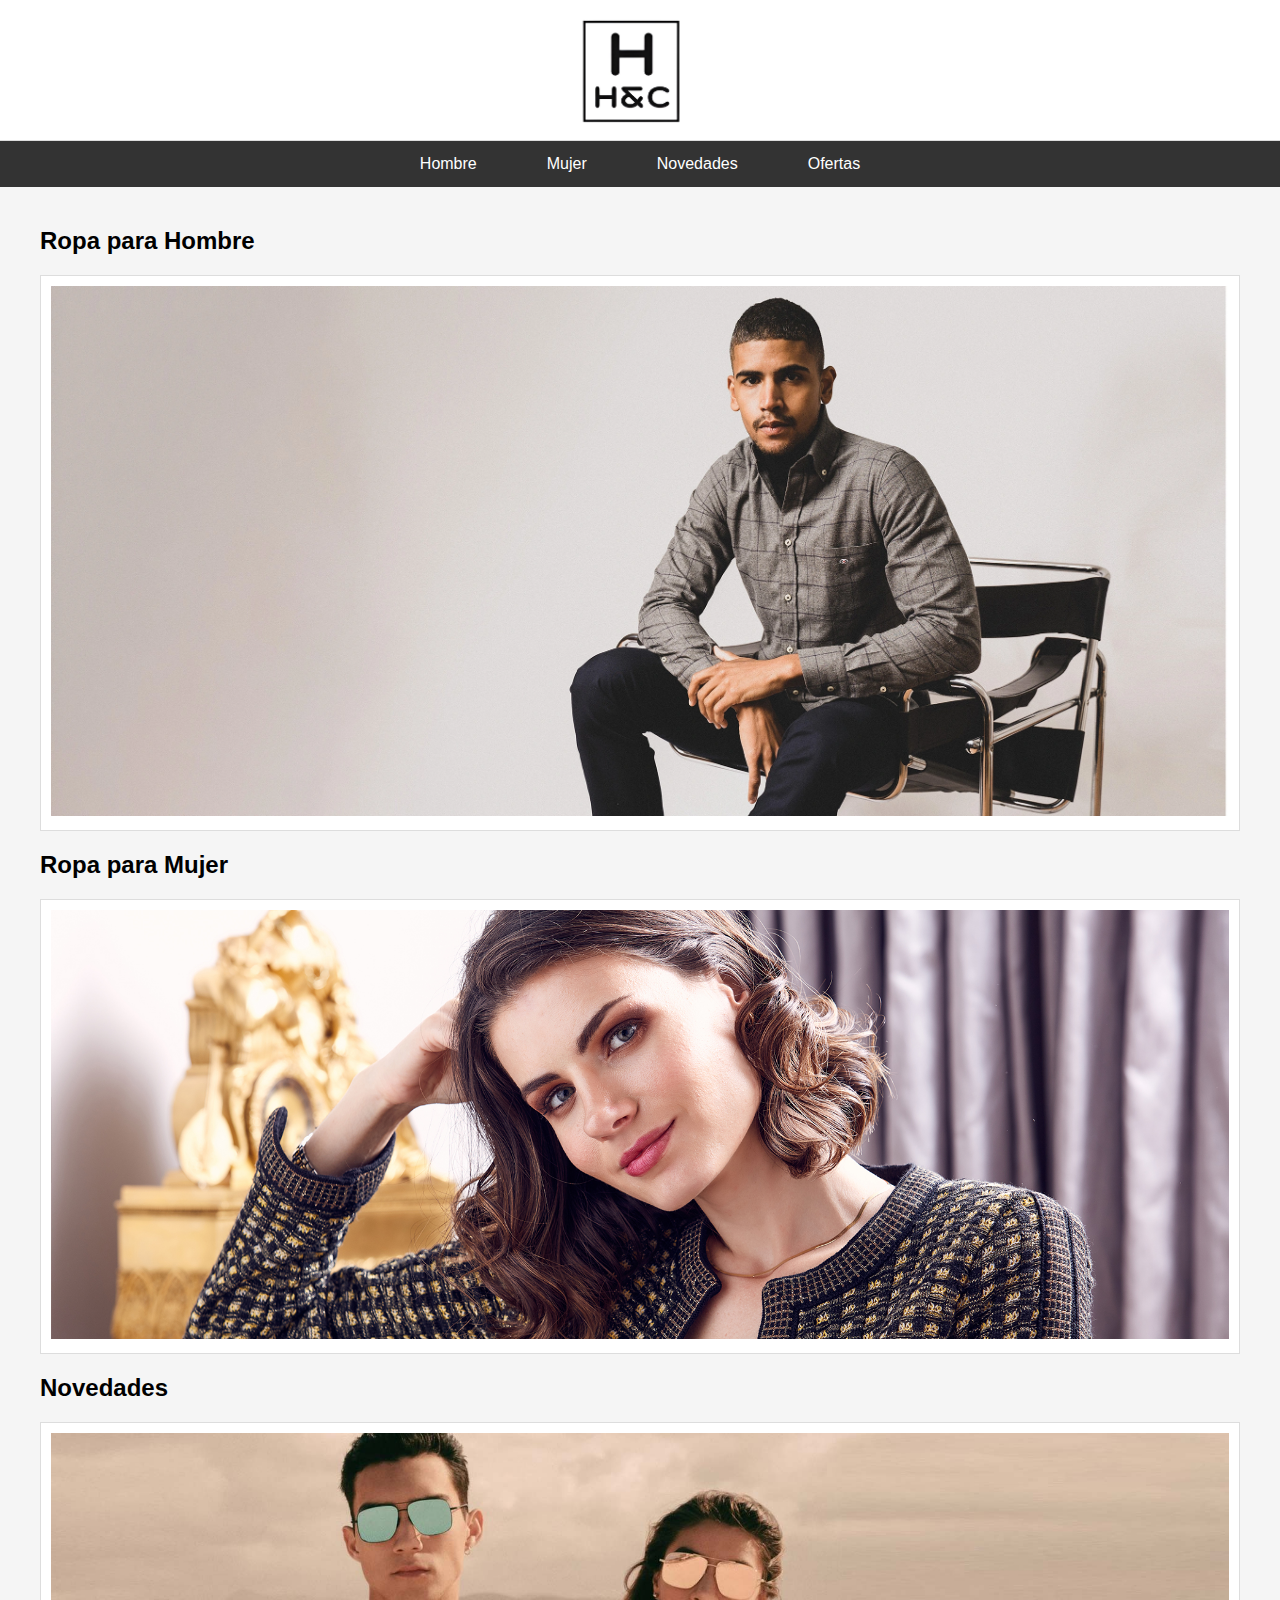
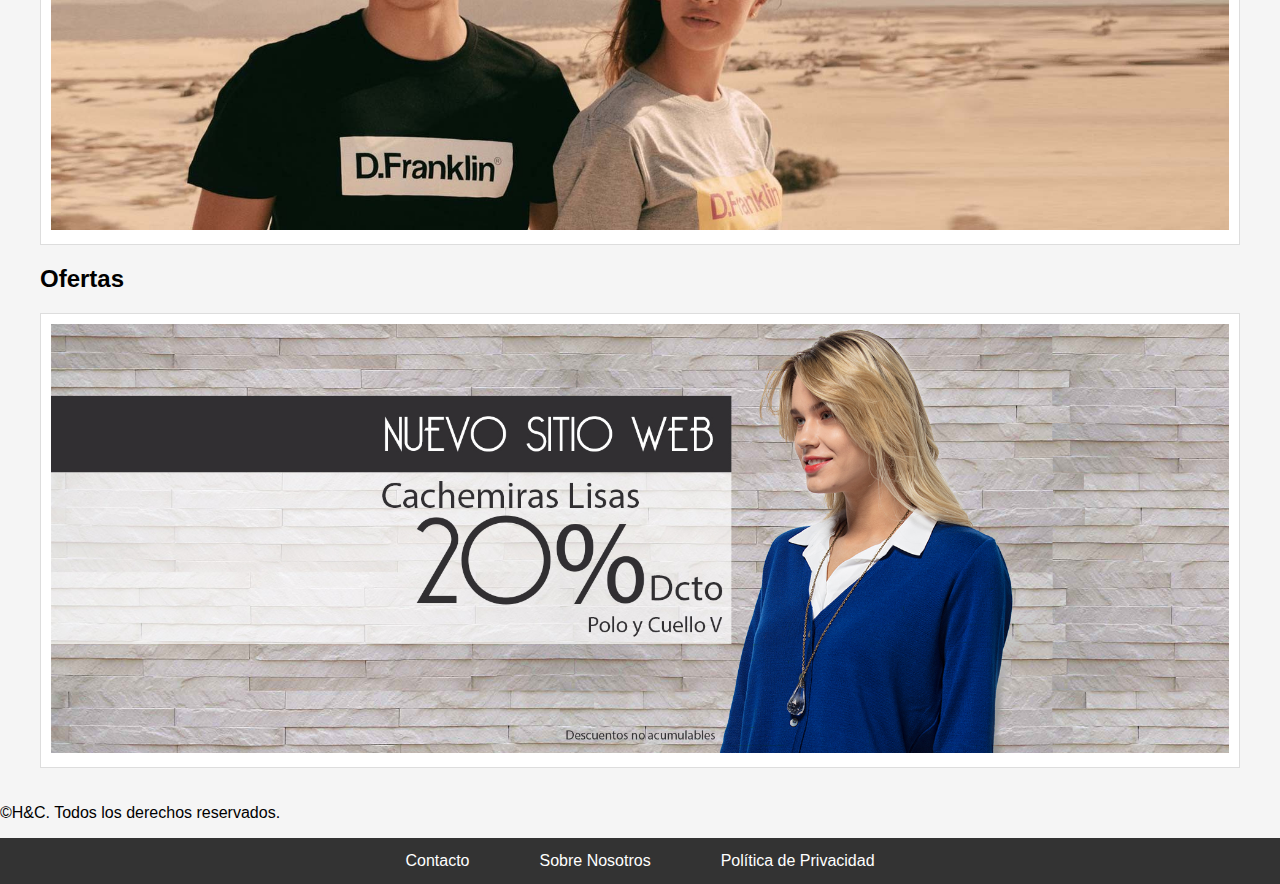
==== index.html @ 359b4468 "se modifico las imagenes del index" ====
<!DOCTYPE html>
<html lang="es">
<head>
    <meta charset="UTF-8">
    <meta name="viewport" content="width=device-width, initial-scale=1.0">
    <title>Tienda de Ropa</title>
    <link rel="stylesheet" href="styles.css">
    <meta name="description" content="Tienda de ropa con las mejores prendas para hombre y mujer">
    <meta name="keywords" content="tienda de ropa, moda, hombre, mujer, compras">
</head>
<body>
    <header>
        <img src="logo tienda.png" alt="Logo de la Tienda" class="logo">
      
    </header>
    <nav>
        <ul>
            <li><a href="#hombre">Hombre</a></li>
            <li><a href="#mujer">Mujer</a></li>
            <li><a href="#novedades">Novedades</a></li>
            <li><a href="#ofertas">Ofertas</a></li>
        </ul>
     
        
    </nav>
    <main class="container">
        <section id="hombre">
            <h2>Ropa para Hombre</h2>
            <div class="product-grid">
                <!-- Productos de hombre -->
                <div class="product">
                    <img src="slider.jpg" alt="Producto Hombre 1">
                   
                </div>
                
            </div>
        </section>
        <section id="mujer">
            <h2>Ropa para Mujer</h2>
            <div class="product-grid">
                <!-- Productos de mujer -->
                <div class="product">
                    <img src="slider 4.jpg" alt="Producto Mujer 1">
                 
                </div>
                
            </div>
        </section>
        <section id="novedades">
            <h2>Novedades</h2>
            <div class="product-grid">
                <!-- Novedades -->
                <div class="product">
                    <img src="slider 2.jpg" alt="Novedad 1">
                   
                </div>
                
            </div>
        </section>
        <section id="ofertas">
            <h2>Ofertas</h2>
            <div class="product-grid">
                <!-- Ofertas -->
                <div class="product">
                    <img src="slader 1.jpg" alt="Oferta 1">
                    
                </div>
                
            </div>
        </section>
    </main>
    <footer>
        <p>&copy;H&C. Todos los derechos reservados.</p>
        <nav>
            <ul>
                <li><a href="#contacto">Contacto</a></li>
                <li><a href="#sobre-nosotros">Sobre Nosotros</a></li>
                <li><a href="#privacidad">Política de Privacidad</a></li>
            </ul>
        </nav>
    </footer>
</body>
</html>
---- styles.css ----
body {
    font-family: Arial, sans-serif;
    margin: 0;
    padding: 0;
    background-color: #f5f5f5;
}

header {
    background-color: #fff;
    color: #333;
    padding: 15px;
    text-align: center;
    display: flex;
    align-items: center;
    justify-content: center;
    border-bottom: 1px solid #ddd;
}

header .logo {
    max-height: 110px;
    margin-right: 15px;
}

nav {
    background-color: #333;
    display: flex;
    justify-content: center;
    align-items: center;
    position: sticky;
    top: 0;
    z-index: 1000;
}

nav ul {
    list-style: none;
    margin: 0;
    padding: 0;
    display: flex;
}

nav li {
    margin: 0 15px;
}

nav a {
    display: block;
    color: white;
    text-align: center;
    padding: 14px 20px;
    text-decoration: none;
    transition: background-color 0.3s ease, color 0.3s ease;
}

nav a:hover {
    background-color: white;
    color: #333;
}

.container {
    max-width: 1200px;
    margin: 0 auto;
    padding: 20px;
}

.product-grid {
    display: flex;
    flex-wrap: wrap;
    gap: 20px;
}

.product {
    flex: 1 1 calc(50% - 20px);
    background-color: #fff;
    padding: 10px;
    border: 1px solid #ddd;
    text-align: center;
    transition: transform 0.3s ease;
}

.product img {
    max-width: 100%;
    height: auto;
}

.product p {
    margin: 10px 0 0;
    color: #333;
}

.product:hover {
    transform: scale(1.05);
}

.section {
    margin-bottom: 40px;
    
}

.section h2 {
    background-color: #eee;
    padding: 10px;
    border-left: 5px solid #444;
    margin: 0 0 20px 0;
    
}

/* Media Queries para la responsividad */
@media (max-width: 768px) {
    nav {
        flex-direction: column;
    }

    nav a {
        padding: 10px;
    }

    .section h2 {
        font-size: 1.2em;
        
    }

    .product-grid {
        flex-direction: column;
    }

    .product {
        flex: 1 1 100%;
    }
}

@media (max-width: 480px) {
    header {
        padding: 10px;
        flex-direction: column;
    }

    header .logo {
        margin-right: 0;
        margin-bottom: 10px;
    }

    nav a {
        padding: 8px;
        font-size: 0.9em;
    }

    .container {
        padding: 10px;
    }

    .section h2 {
        font-size: 1em;
    }

    .product {
        flex: 1 1 100%;
    }
}
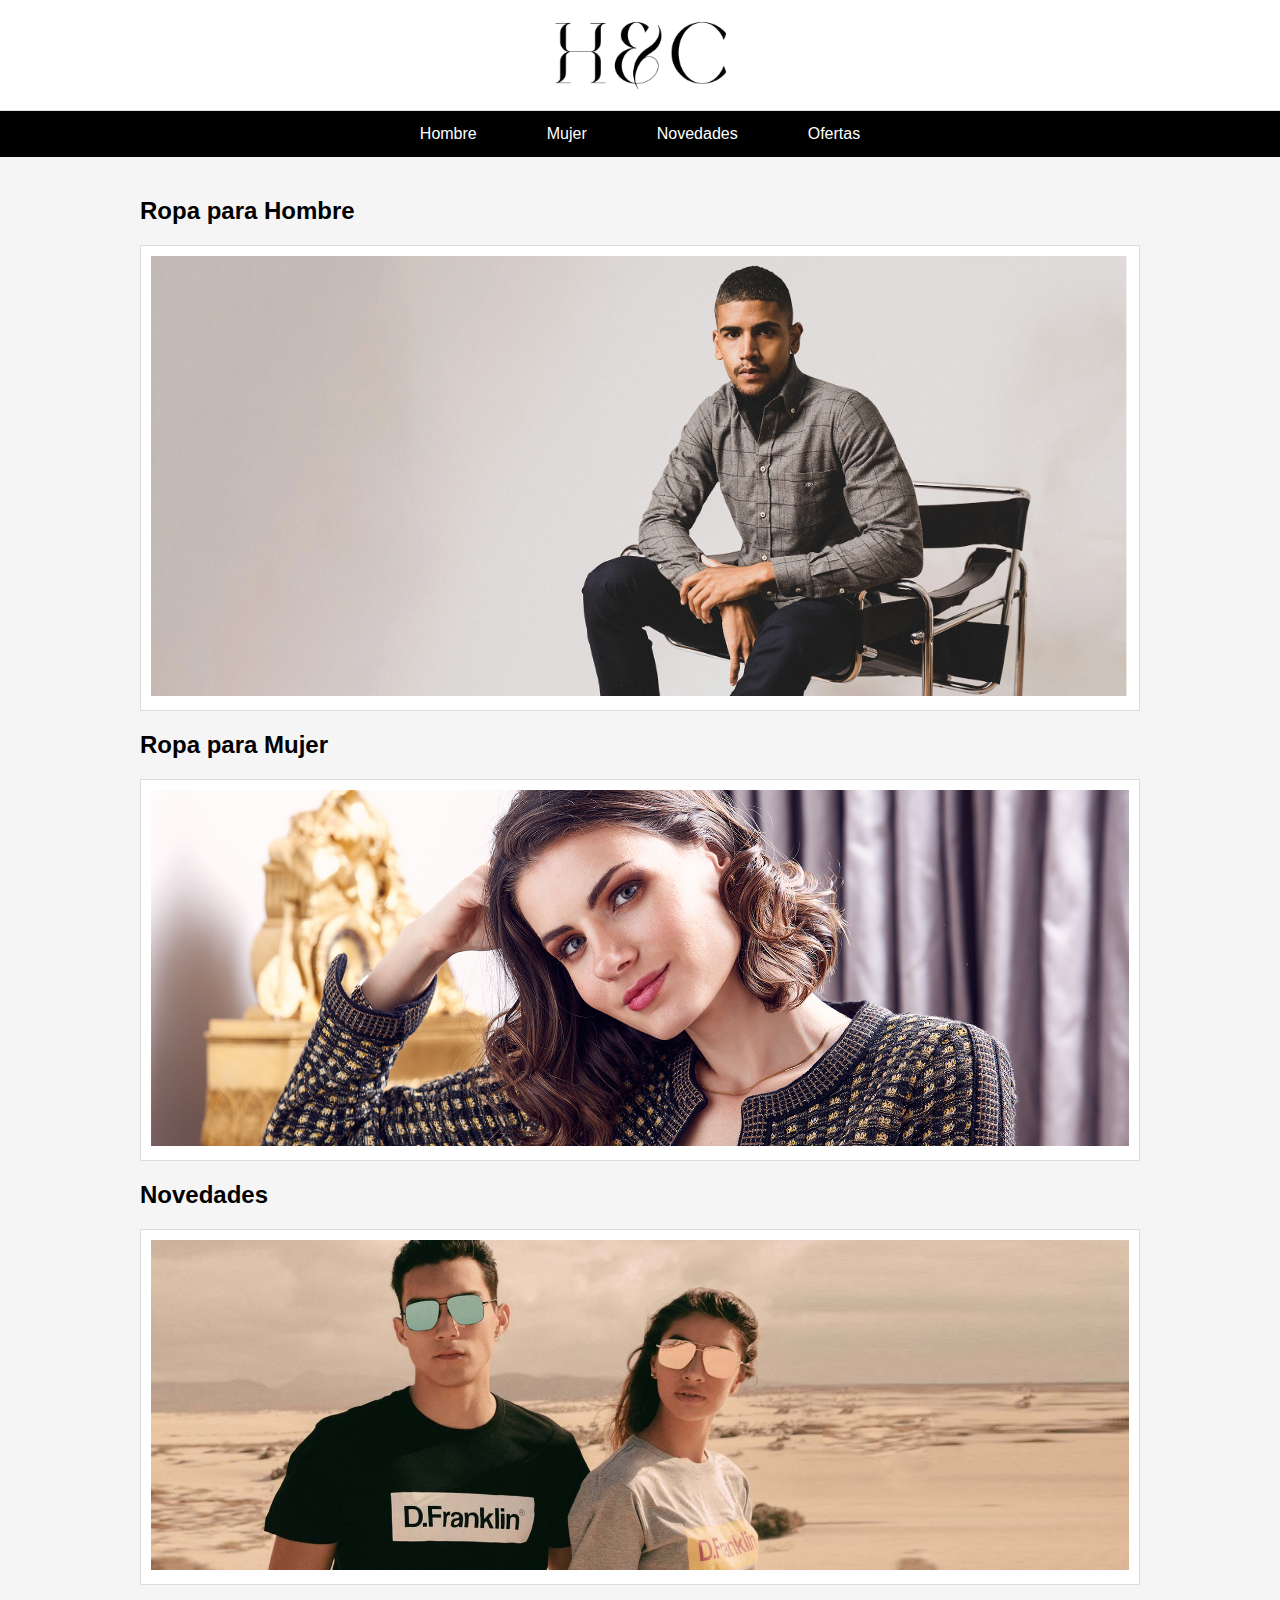
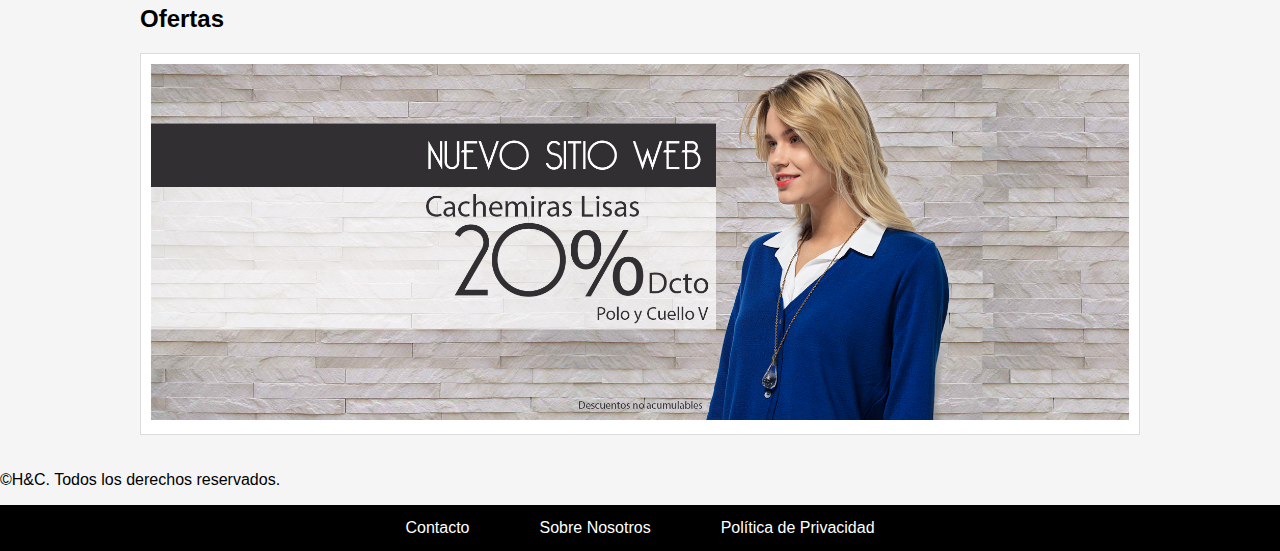
==== commit 2509ccd4: "se modifico las imagenes y el logo" ====
--- a/index.html
+++ b/index.html
@@ -3,14 +3,14 @@
 <head>
     <meta charset="UTF-8">
     <meta name="viewport" content="width=device-width, initial-scale=1.0">
-    <title>Tienda de Ropa</title>
+    <title>H&C</title>
     <link rel="stylesheet" href="styles.css">
     <meta name="description" content="Tienda de ropa con las mejores prendas para hombre y mujer">
     <meta name="keywords" content="tienda de ropa, moda, hombre, mujer, compras">
 </head>
 <body>
     <header>
-        <img src="logo tienda.png" alt="Logo de la Tienda" class="logo">
+        <img src="logo 2.png" alt="Logo de la Tienda" class="logo">
       
     </header>
     <nav>
--- a/styles.css
+++ b/styles.css
@@ -17,12 +17,12 @@
 }
 
 header .logo {
-    max-height: 110px;
-    margin-right: 15px;
+    max-height: 80px;
+    margin-right: 0px;
 }
 
 nav {
-    background-color: #333;
+    background-color: #000000;
     display: flex;
     justify-content: center;
     align-items: center;
@@ -57,7 +57,7 @@
 }
 
 .container {
-    max-width: 1200px;
+    max-width: 1000px;
     margin: 0 auto;
     padding: 20px;
 }
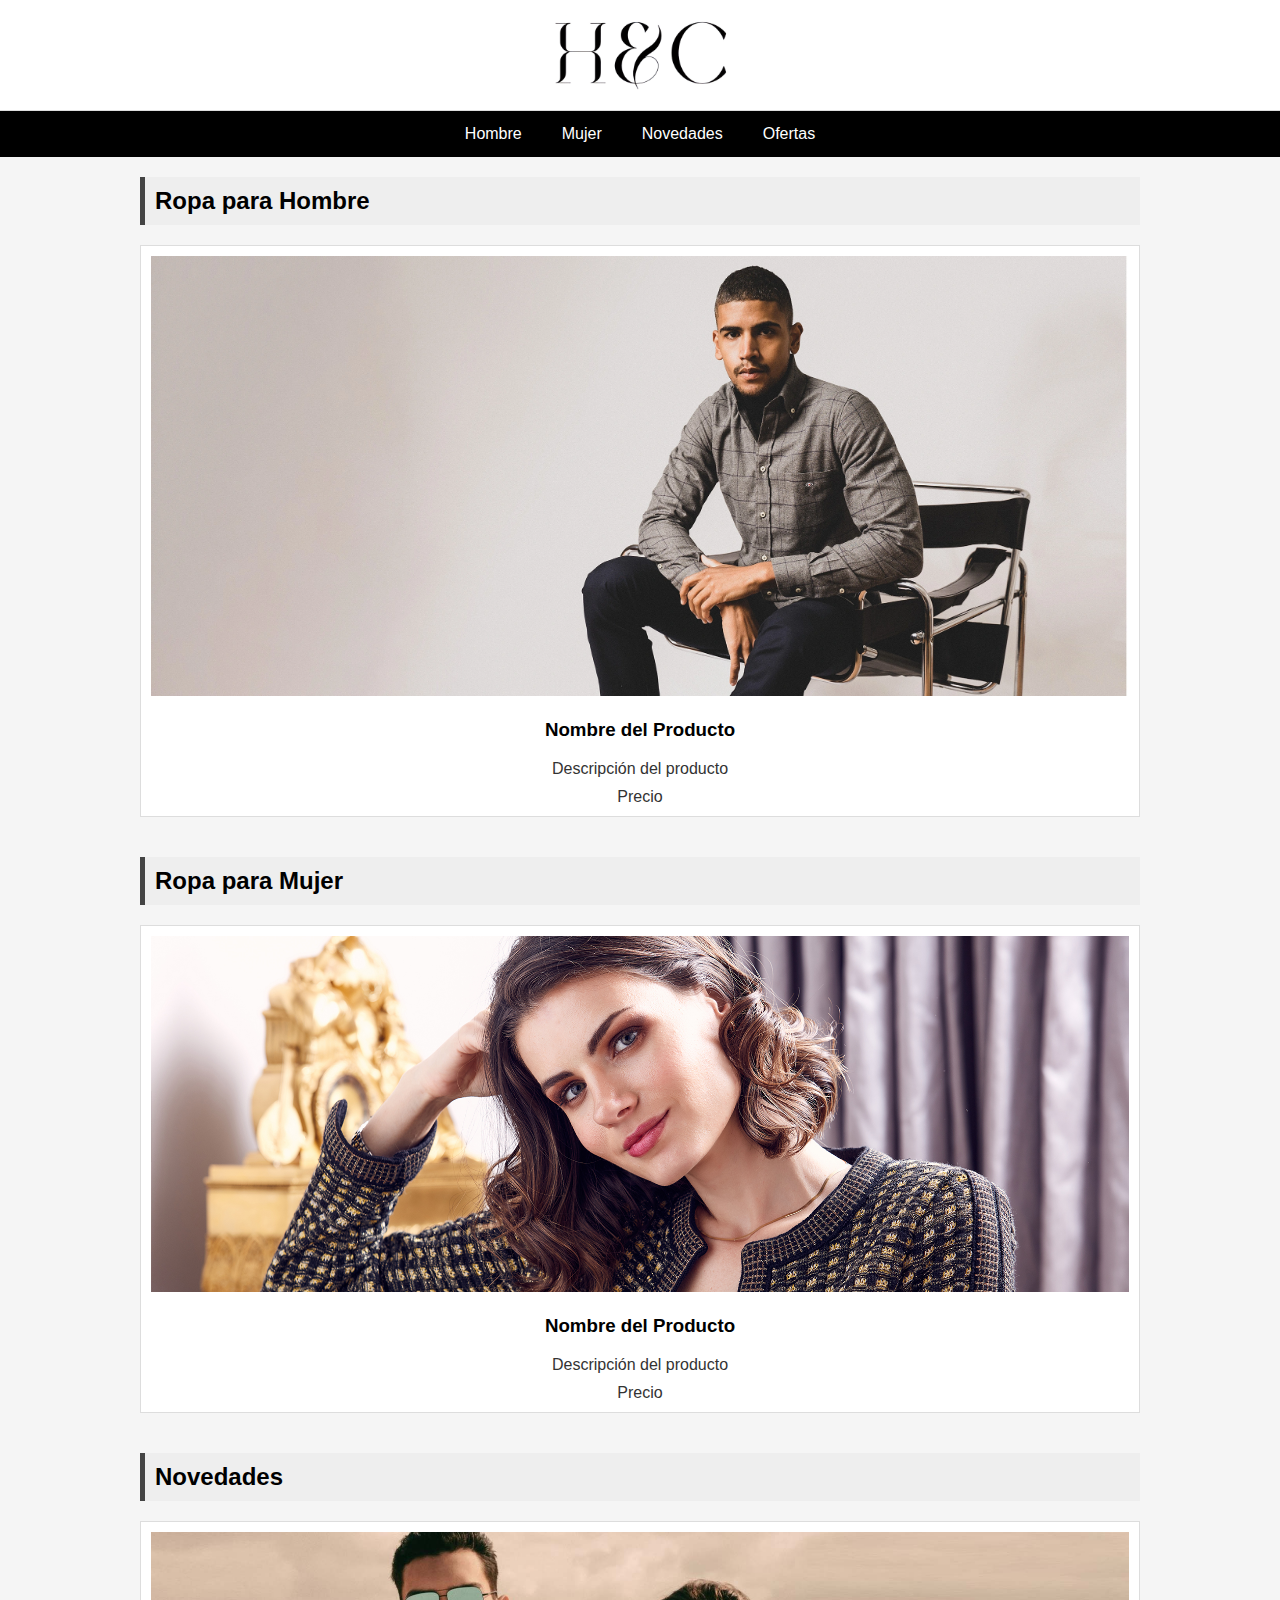
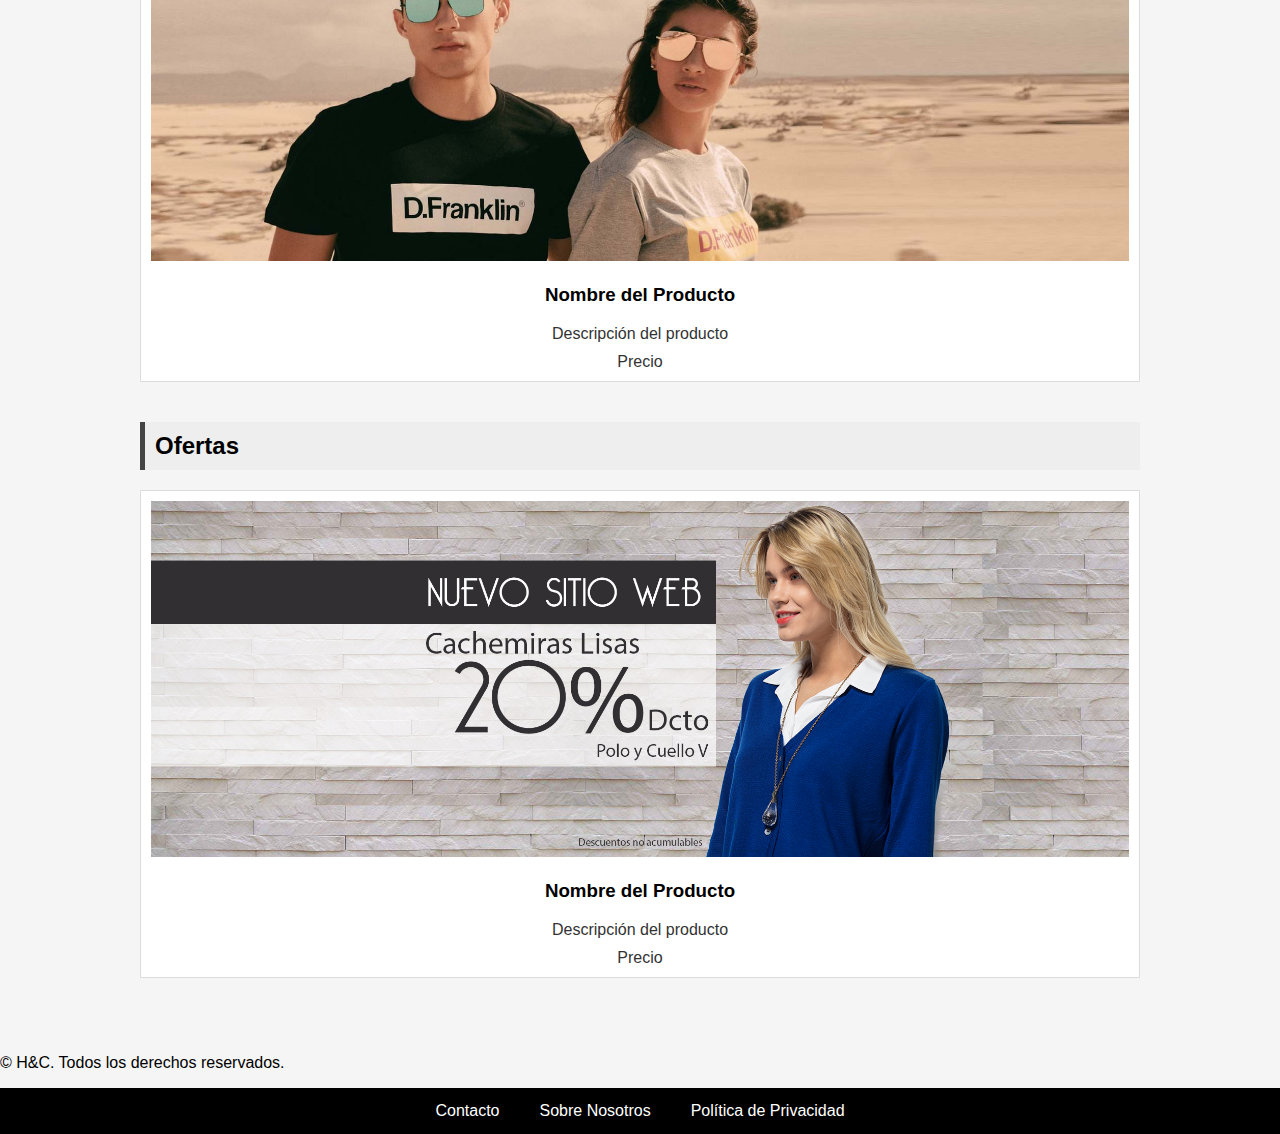
==== commit 949fa89d: "se modifico pagina, ae grego productos y sliders" ====
--- a/index.html
+++ b/index.html
@@ -7,70 +7,68 @@
     <link rel="stylesheet" href="styles.css">
     <meta name="description" content="Tienda de ropa con las mejores prendas para hombre y mujer">
     <meta name="keywords" content="tienda de ropa, moda, hombre, mujer, compras">
+    <link href="https://fonts.googleapis.com/css2?family=Roboto:wght@400;700&display=swap" rel="stylesheet">
 </head>
 <body>
     <header>
         <img src="logo 2.png" alt="Logo de la Tienda" class="logo">
-      
     </header>
     <nav>
         <ul>
-            <li><a href="#hombre">Hombre</a></li>
-            <li><a href="#mujer">Mujer</a></li>
-            <li><a href="#novedades">Novedades</a></li>
-            <li><a href="#ofertas">Ofertas</a></li>
+            <li><a href="hombre.html">Hombre</a></li>
+            <li><a href="mujer.html">Mujer</a></li>
+            <li><a href="novedades.html">Novedades</a></li>
+            <li><a href="ofertas.html">Ofertas</a></li>
         </ul>
-     
-        
     </nav>
     <main class="container">
-        <section id="hombre">
+        <section id="hombre" class="section">
             <h2>Ropa para Hombre</h2>
             <div class="product-grid">
-                <!-- Productos de hombre -->
                 <div class="product">
                     <img src="slider.jpg" alt="Producto Hombre 1">
-                   
+                    <h3>Nombre del Producto</h3>
+                    <p>Descripción del producto</p>
+                    <p>Precio</p>
                 </div>
-                
             </div>
         </section>
-        <section id="mujer">
+        <section id="mujer" class="section">
             <h2>Ropa para Mujer</h2>
             <div class="product-grid">
-                <!-- Productos de mujer -->
                 <div class="product">
                     <img src="slider 4.jpg" alt="Producto Mujer 1">
-                 
+                    <h3>Nombre del Producto</h3>
+                    <p>Descripción del producto</p>
+                    <p>Precio</p>
                 </div>
-                
             </div>
         </section>
-        <section id="novedades">
+        <section id="novedades" class="section">
             <h2>Novedades</h2>
             <div class="product-grid">
-                <!-- Novedades -->
                 <div class="product">
                     <img src="slider 2.jpg" alt="Novedad 1">
-                   
+                    <h3>Nombre del Producto</h3>
+                    <p>Descripción del producto</p>
+                    <p>Precio</p>
                 </div>
-                
             </div>
         </section>
-        <section id="ofertas">
+        <section id="ofertas" class="section">
             <h2>Ofertas</h2>
             <div class="product-grid">
-                <!-- Ofertas -->
                 <div class="product">
                     <img src="slader 1.jpg" alt="Oferta 1">
-                    
+                    <h3>Nombre del Producto</h3>
+                    <p>Descripción del producto</p>
+                    <p>Precio</p>
                 </div>
-                
             </div>
         </section>
     </main>
     <footer>
-        <p>&copy;H&C. Todos los derechos reservados.</p>
+        <p>&copy; H&C. Todos los derechos reservados.</p>
         <nav>
             <ul>
                 <li><a href="#contacto">Contacto</a></li>
--- a/styles.css
+++ b/styles.css
@@ -39,7 +39,7 @@
 }
 
 nav li {
-    margin: 0 15px;
+    margin: 0 px;
 }
 
 nav a {
@@ -156,3 +156,97 @@
         flex: 1 1 100%;
     }
 }
+
+.carousel {
+    display: flex;
+    overflow: hidden;
+    width: 100%;
+    max-width: 1000px; /* Ajusta el ancho máximo según sea necesario */
+    margin: 0 auto;
+}
+
+.carousel-slide {
+    flex: 0 0 auto;
+    width: 100%;
+    display: none; /* Inicialmente ocultamos todas las diapositivas */
+}
+
+.carousel-slide.active {
+    display: block; /* Mostramos solo la diapositiva activa */
+}
+
+.carousel-slide img {
+    width: 100%;
+    height: auto;
+}
+
+.modal {
+    display: none; /* Por defecto, el modal está oculto */
+    position: fixed;
+    top: 0;
+    left: 0;
+    width: 100%;
+    height: 100%;
+    background-color: rgba(0, 0, 0, 0.5);
+    z-index: 1000;
+    overflow: auto;
+    padding-top: 50px; /* Ajusta el espacio según sea necesario */
+}
+
+.modal-content {
+    background-color: #fff;
+    margin: auto;
+    padding: 20px;
+    border: 1px solid #888;
+    width: 80%; /* Ajusta el ancho del modal según sea necesario */
+    max-width: 600px;
+    text-align: center;
+    position: relative;
+}
+
+.close {
+    position: absolute;
+    top: 10px;
+    right: 20px;
+    font-size: 24px;
+    font-weight: bold;
+    cursor: pointer;
+}
+
+.product-grid-horizontal {
+    display: flex;
+    flex-wrap: wrap;
+    gap: 20px;
+    justify-content: space-between; /* Espacio uniforme entre los productos */
+}
+
+.product {
+    flex: 1 1 calc(30% - 20px); /* Ajuste del ancho de los productos */
+    background-color: #fff;
+    padding: 10px;
+    border: 1px solid #ddd;
+    text-align: center;
+    transition: transform 0.3s ease;
+    cursor: pointer;
+}
+
+.product img {
+    max-width: 100%;
+    height: auto;
+}
+
+.product:hover {
+    transform: scale(1.05);
+}
+
+@media (max-width: 768px) {
+    .product {
+        flex: 1 1 calc(50% - 20px); /* Dos productos por fila en dispositivos medianos */
+    }
+}
+
+@media (max-width: 480px) {
+    .product {
+        flex: 1 1 calc(100% - 20px); /* Un producto por fila en dispositivos pequeños */
+    }
+}
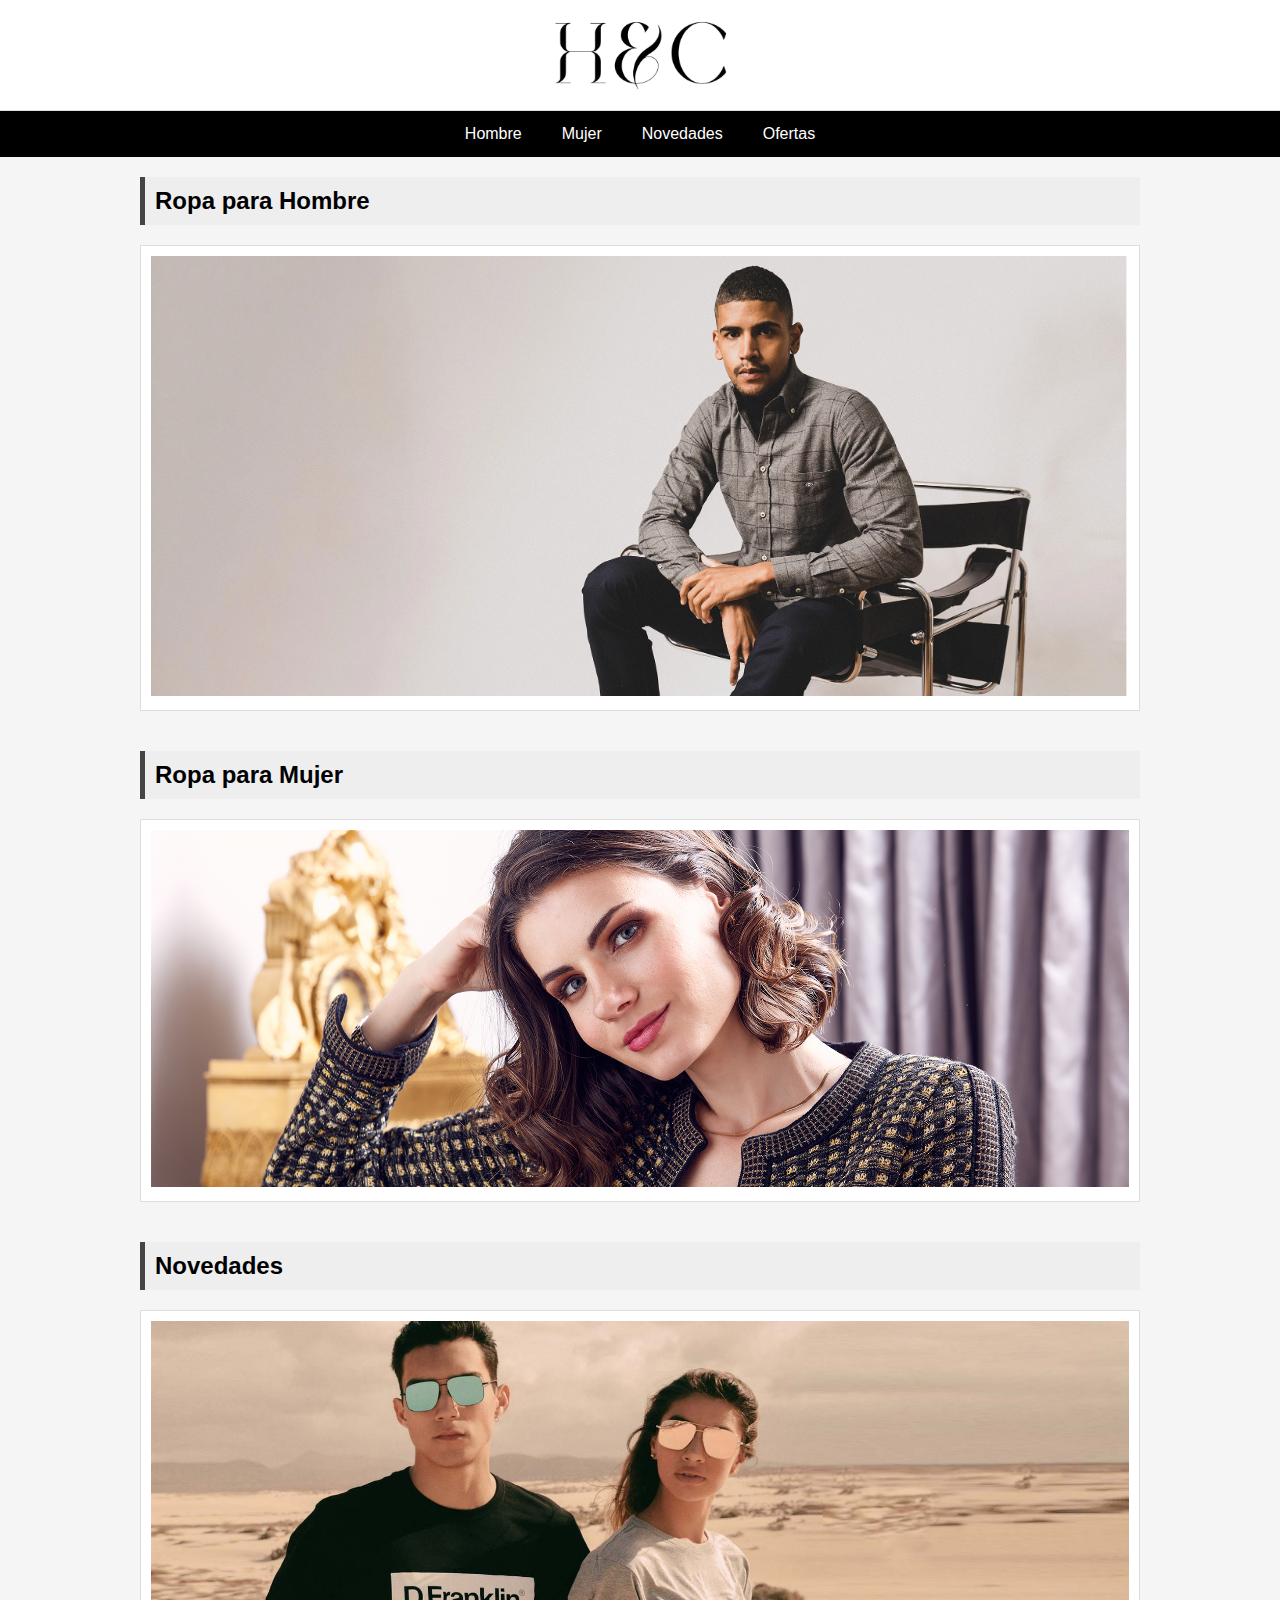
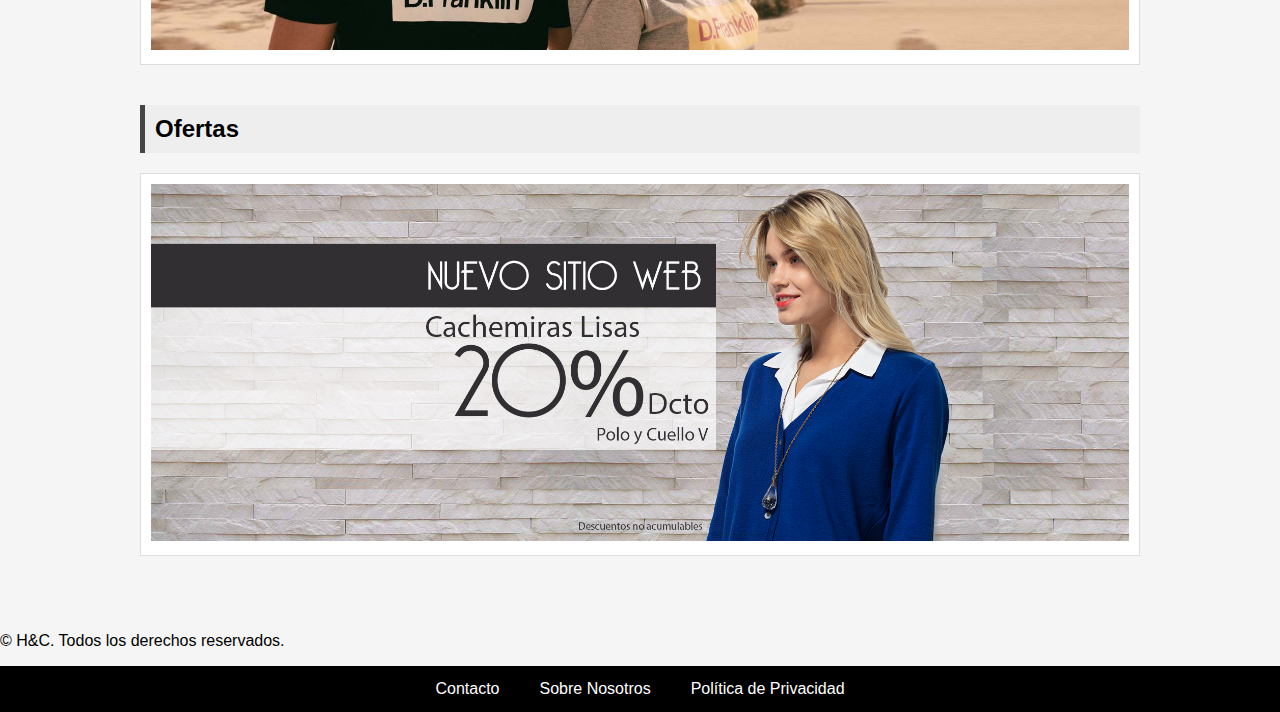
==== commit 0d9f2933: "se agregaron productos" ====
--- a/index.html
+++ b/index.html
@@ -27,9 +27,7 @@
             <div class="product-grid">
                 <div class="product">
                     <img src="slider.jpg" alt="Producto Hombre 1">
-                    <h3>Nombre del Producto</h3>
-                    <p>Descripción del producto</p>
-                    <p>Precio</p>
+                    
                 </div>
             </div>
         </section>
@@ -38,9 +36,7 @@
             <div class="product-grid">
                 <div class="product">
                     <img src="slider 4.jpg" alt="Producto Mujer 1">
-                    <h3>Nombre del Producto</h3>
-                    <p>Descripción del producto</p>
-                    <p>Precio</p>
+                    
                 </div>
             </div>
         </section>
@@ -49,9 +45,7 @@
             <div class="product-grid">
                 <div class="product">
                     <img src="slider 2.jpg" alt="Novedad 1">
-                    <h3>Nombre del Producto</h3>
-                    <p>Descripción del producto</p>
-                    <p>Precio</p>
+                    
                 </div>
             </div>
         </section>
@@ -60,9 +54,7 @@
             <div class="product-grid">
                 <div class="product">
                     <img src="slader 1.jpg" alt="Oferta 1">
-                    <h3>Nombre del Producto</h3>
-                    <p>Descripción del producto</p>
-                    <p>Precio</p>
+                    
                 </div>
             </div>
         </section>
--- a/styles.css
+++ b/styles.css
@@ -190,18 +190,23 @@
     background-color: rgba(0, 0, 0, 0.5);
     z-index: 1000;
     overflow: auto;
-    padding-top: 50px; /* Ajusta el espacio según sea necesario */
+    padding-top: 10px; /* Ajusta el espacio según sea necesario */
 }
 
 .modal-content {
-    background-color: #fff;
-    margin: auto;
-    padding: 20px;
+    background-color: #fefefe;
+    margin: 3% auto;
+    padding: 10px;
     border: 1px solid #888;
-    width: 80%; /* Ajusta el ancho del modal según sea necesario */
-    max-width: 600px;
-    text-align: center;
-    position: relative;
+    width: 80%;
+    max-width: 400px;
+    box-shadow: 0 4px 8px 0 rgba(0, 0, 0, 0.2), 0 6px 20px 0 rgba(0, 0, 0, 0.19);
+    border-radius: 60px;
+    display: flex;
+    flex-direction: column;
+    align-items: center; /* Centra horizontalmente */
+    justify-content: center; /* Centra verticalmente */
+    text-align: center;
 }
 
 .close {
@@ -213,11 +218,11 @@
     cursor: pointer;
 }
 
+
 .product-grid-horizontal {
-    display: flex;
-    flex-wrap: wrap;
-    gap: 20px;
-    justify-content: space-between; /* Espacio uniforme entre los productos */
+    display: grid;
+    grid-template-columns: repeat(4, 1fr); /* Cuatro columnas con ancho igual */
+    gap: 20px; /* Espacio entre productos */
 }
 
 .product {
@@ -250,3 +255,63 @@
         flex: 1 1 calc(100% - 20px); /* Un producto por fila en dispositivos pequeños */
     }
 }
+
+.modal-content img {
+    max-width: 30%;
+    height: auto;
+    display: block;
+    margin: 0 auto 20px auto; /* Centra la imagen y agrega margen inferior */
+}
+
+button {
+    background-color: #4CAF50; /* Verde */
+    color: white;
+    padding: 10px 24px; /* Ajusta el padding para cambiar el tamaño del botón */
+    border: none;
+    cursor: pointer;
+    text-align: center;
+    text-decoration: none;
+    display: inline-block;
+    font-size: 15px; /* Tamaño de la fuente */
+    margin: 8px 4px; /* Márgenes */
+    transition-duration: 0.4s;
+    border-radius: 4px;
+}
+
+button:hover {
+    background-color: white;
+    color: black;
+    border: 2px solid #4CAF50;
+}
+
+/* Estilo para los selectores */
+select {
+    width: 100%;
+    padding: 1px; /* Ajusta el padding para cambiar el tamaño del selector */
+    border: 1px solid #ccc;
+    border-radius: 4px;
+    background-color: white;
+    margin-bottom: 5px;
+    font-size: 10px; /* Tamaño de la fuente */
+}
+/* Estilo para el botón de cerrar */
+.close {
+    color: #aaa;
+    float: right;
+    font-size: 28px;
+    font-weight: bold;
+}
+
+.close:hover,
+.close:focus {
+    color: black;
+    text-decoration: none;
+    cursor: pointer;
+}
+
+/* Estilo para la imagen del producto */
+#productImage {
+    max-width: 60%; /* Ajusta la imagen al ancho máximo del contenedor */
+    height: auto; /* Permite que la altura se ajuste automáticamente según el ancho */
+    margin-bottom: 20px; /* Espacio inferior para separar de otros elementos */
+}
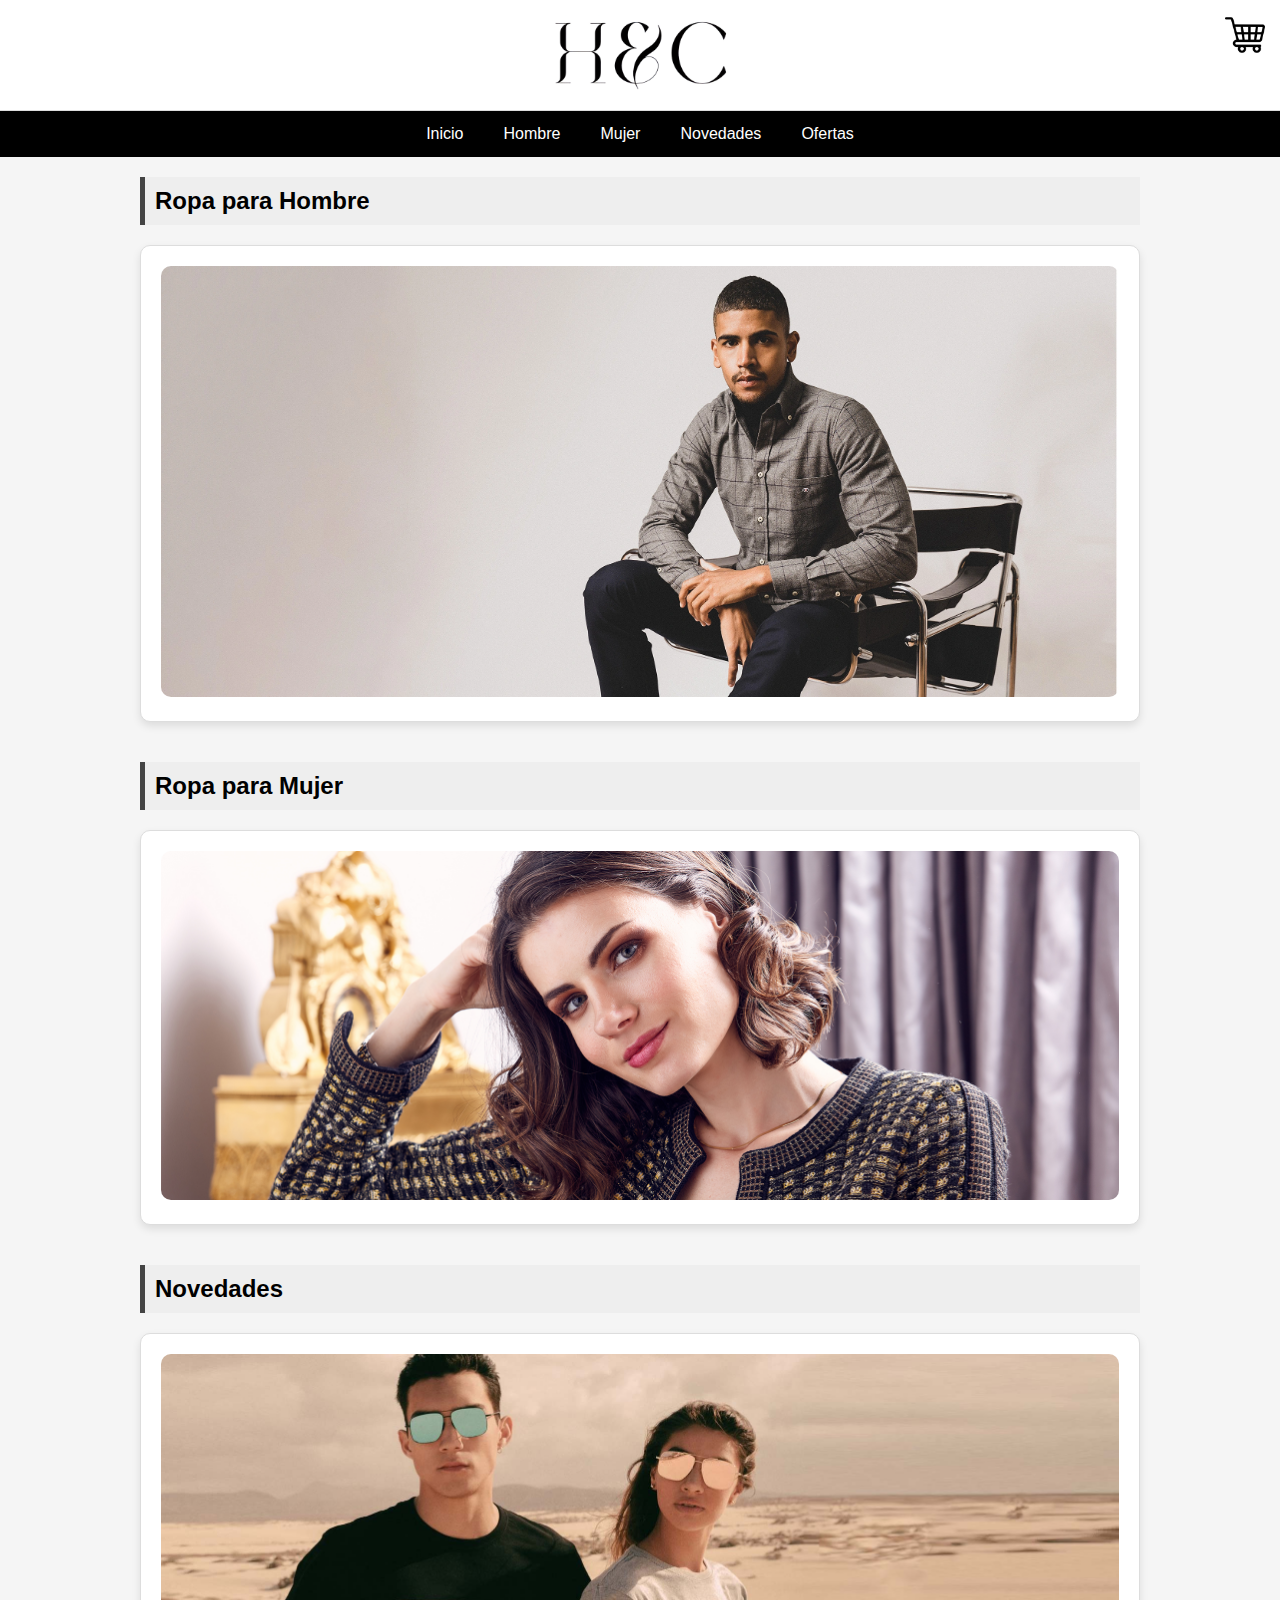
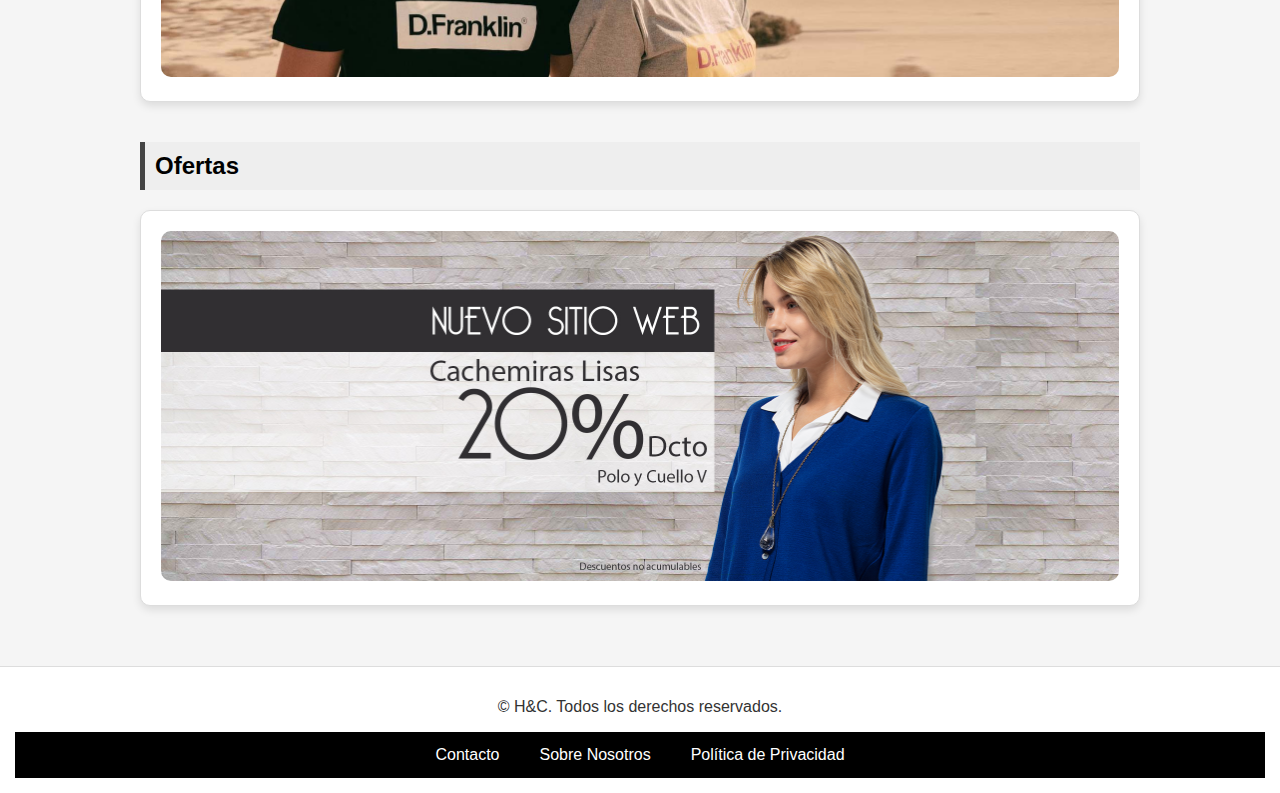
==== commit 03a76179: "se agrego sistema de carrito" ====
--- a/index.html
+++ b/index.html
@@ -8,13 +8,19 @@
     <meta name="description" content="Tienda de ropa con las mejores prendas para hombre y mujer">
     <meta name="keywords" content="tienda de ropa, moda, hombre, mujer, compras">
     <link href="https://fonts.googleapis.com/css2?family=Roboto:wght@400;700&display=swap" rel="stylesheet">
+    <link rel="icon" href="logi2.ico" type="image/x-icon">
+
 </head>
 <body>
     <header>
+        <a href="carrito.html" class="cart-icon">
+            <img src="carrito icon.png" alt="">
+        </a>
         <img src="logo 2.png" alt="Logo de la Tienda" class="logo">
     </header>
     <nav>
         <ul>
+            <li><a href="index.html">Inicio</a></li>
             <li><a href="hombre.html">Hombre</a></li>
             <li><a href="mujer.html">Mujer</a></li>
             <li><a href="novedades.html">Novedades</a></li>
@@ -26,17 +32,21 @@
             <h2>Ropa para Hombre</h2>
             <div class="product-grid">
                 <div class="product">
-                    <img src="slider.jpg" alt="Producto Hombre 1">
-                    
+                    <a href="hombre.html">
+                        <img src="slider.jpg" alt="Producto Hombre 1">
+                    </a>
                 </div>
+        
             </div>
         </section>
+        
         <section id="mujer" class="section">
             <h2>Ropa para Mujer</h2>
             <div class="product-grid">
                 <div class="product">
+                    <a href="mujer.html">
                     <img src="slider 4.jpg" alt="Producto Mujer 1">
-                    
+                    </a>
                 </div>
             </div>
         </section>
@@ -44,8 +54,9 @@
             <h2>Novedades</h2>
             <div class="product-grid">
                 <div class="product">
+                    <a href="novedades.html">
                     <img src="slider 2.jpg" alt="Novedad 1">
-                    
+                </a>
                 </div>
             </div>
         </section>
@@ -53,8 +64,9 @@
             <h2>Ofertas</h2>
             <div class="product-grid">
                 <div class="product">
+                    <a href="ofertas.html">
                     <img src="slader 1.jpg" alt="Oferta 1">
-                    
+                </a>
                 </div>
             </div>
         </section>
--- a/styles.css
+++ b/styles.css
@@ -1,10 +1,15 @@
+/* Estilos básicos */
 body {
     font-family: Arial, sans-serif;
     margin: 0;
     padding: 0;
     background-color: #f5f5f5;
-}
-
+    display: flex;
+    flex-direction: column;
+    min-height: 100vh; /* Asegura que el body ocupe al menos el alto de la ventana */
+}
+
+/* Header */
 header {
     background-color: #fff;
     color: #333;
@@ -18,9 +23,10 @@
 
 header .logo {
     max-height: 80px;
-    margin-right: 0px;
-}
-
+    margin-right: 0;
+}
+
+/* Navbar */
 nav {
     background-color: #000000;
     display: flex;
@@ -39,7 +45,7 @@
 }
 
 nav li {
-    margin: 0 px;
+    margin: 0;
 }
 
 nav a {
@@ -56,6 +62,22 @@
     color: #333;
 }
 
+/* Contenedor principal */
+main {
+    flex: 1; /* Esto asegura que el main ocupe el espacio disponible entre el header y el footer */
+    padding: 20px;
+}
+
+/* Footer */
+footer {
+    background-color: #fff;
+    color: #333;
+    padding: 15px;
+    text-align: center;
+    border-top: 1px solid #ddd;
+}
+
+/* Estilos para el contenedor de productos */
 .container {
     max-width: 1000px;
     margin: 0 auto;
@@ -69,21 +91,45 @@
 }
 
 .product {
-    flex: 1 1 calc(50% - 20px);
+    display: flex;
+    flex-direction: column; /* Alinea los elementos verticalmente */
     background-color: #fff;
-    padding: 10px;
+    padding: 20px;
     border: 1px solid #ddd;
+    border-radius: 10px;
+    box-shadow: 0 4px 8px rgba(0, 0, 0, 0.1);
     text-align: center;
-    transition: transform 0.3s ease;
+    transition: transform 0.3s ease, box-shadow 0.3s ease;
 }
 
 .product img {
     max-width: 100%;
     height: auto;
-}
-
-.product p {
-    margin: 10px 0 0;
+    object-fit: cover;
+    border-radius: 10px; /* Bordes redondeados */
+}
+
+.product-info {
+    display: flex;
+    flex-direction: column;
+    flex-grow: 1; /* Hace que este contenedor ocupe el espacio disponible */
+}
+
+.product-title {
+    font-size: 1.2em;
+    margin: 10px 0;
+    color: #333;
+}
+
+.product-description {
+    font-size: 0.9em;
+    margin: 10px 0;
+    color: #666;
+}
+
+.product-price {
+    font-size: 1.2em;
+    margin: 10px 0;
     color: #333;
 }
 
@@ -91,9 +137,22 @@
     transform: scale(1.05);
 }
 
+/* Estilos para la vista en fila */
+.product-grid-horizontal {
+    display: grid;
+    grid-template-columns: repeat(4, 1fr);
+    gap: 20px;
+}
+
+.product-grid-horizontal .product {
+    display: flex;
+    flex-direction: column;
+    justify-content: space-between; /* Alinea el contenido al inicio y al final */
+}
+
+/* Espaciado para secciones */
 .section {
     margin-bottom: 40px;
-    
 }
 
 .section h2 {
@@ -101,85 +160,41 @@
     padding: 10px;
     border-left: 5px solid #444;
     margin: 0 0 20px 0;
-    
-}
-
-/* Media Queries para la responsividad */
-@media (max-width: 768px) {
-    nav {
-        flex-direction: column;
-    }
-
-    nav a {
-        padding: 10px;
-    }
-
-    .section h2 {
-        font-size: 1.2em;
-        
-    }
-
-    .product-grid {
-        flex-direction: column;
-    }
-
-    .product {
-        flex: 1 1 100%;
-    }
-}
-
-@media (max-width: 480px) {
-    header {
-        padding: 10px;
-        flex-direction: column;
-    }
-
-    header .logo {
-        margin-right: 0;
-        margin-bottom: 10px;
-    }
-
-    nav a {
-        padding: 8px;
-        font-size: 0.9em;
-    }
-
-    .container {
-        padding: 10px;
-    }
-
-    .section h2 {
-        font-size: 1em;
-    }
-
-    .product {
-        flex: 1 1 100%;
-    }
-}
-
+}
+
+/* Contenedor del slider */
 .carousel {
     display: flex;
     overflow: hidden;
     width: 100%;
     max-width: 1000px; /* Ajusta el ancho máximo según sea necesario */
+    height: 400px; /* Altura fija del slider */
     margin: 0 auto;
-}
-
+    position: relative;
+    margin-bottom: 40px; /* Espacio debajo del slider */
+}
+
+/* Wrapper de las diapositivas */
+.carousel-wrapper {
+    display: flex;
+    transition: transform 0.5s ease-in-out; /* Transición suave para el cambio */
+}
+
+/* Cada diapositiva del slider */
 .carousel-slide {
-    flex: 0 0 auto;
-    width: 100%;
-    display: none; /* Inicialmente ocultamos todas las diapositivas */
-}
-
-.carousel-slide.active {
-    display: block; /* Mostramos solo la diapositiva activa */
-}
-
+    flex: 0 0 100%; /* Cada diapositiva ocupa el 100% del contenedor */
+    height: 100%; /* Altura completa del contenedor */
+}
+
+/* Imágenes dentro del slider */
 .carousel-slide img {
-    width: 100%;
-    height: auto;
-}
-
+    width: 100%; /* Ajusta el ancho de la imagen al contenedor */
+    height: 100%; /* Ajusta la altura de la imagen al contenedor */
+    object-fit: cover; /* Asegura que la imagen cubra el contenedor sin distorsión */
+    display: block;
+}
+
+/* Modal */
 .modal {
     display: none; /* Por defecto, el modal está oculto */
     position: fixed;
@@ -193,51 +208,97 @@
     padding-top: 10px; /* Ajusta el espacio según sea necesario */
 }
 
+.modal {
+    display: none; /* Oculta el modal por defecto */
+    position: fixed; /* Posición fija en la pantalla */
+    left: 0;
+    top: 0;
+    width: 100%; /* Ancho completo */
+    height: 100%; /* Altura completa */
+    background-color: rgba(0, 0, 0, 0.5); /* Fondo semi-transparente */
+    z-index: 1000; /* Asegura que esté por encima de otros elementos */
+    display: flex;
+    align-items: center; /* Centra verticalmente el contenido */
+    justify-content: center; /* Centra horizontalmente el contenido */
+}
+/* Contenido del modal */
 .modal-content {
-    background-color: #fefefe;
-    margin: 3% auto;
-    padding: 10px;
-    border: 1px solid #888;
-    width: 80%;
-    max-width: 400px;
-    box-shadow: 0 4px 8px 0 rgba(0, 0, 0, 0.2), 0 6px 20px 0 rgba(0, 0, 0, 0.19);
-    border-radius: 60px;
-    display: flex;
-    flex-direction: column;
-    align-items: center; /* Centra horizontalmente */
-    justify-content: center; /* Centra verticalmente */
-    text-align: center;
-}
-
+    position: relative; /* Posición relativa para ajustar los elementos internos */
+    margin: 2% auto; /* Centramos el contenido con un margen automático */
+    padding: 20px;
+    width: 80%; /* Ancho del modal */
+    max-width: 600px; /* Ancho máximo */
+    background-color: #fff; /* Fondo blanco */
+    border-radius: 8px; /* Bordes redondeados */
+    box-shadow: 0 4px 8px rgba(0, 0, 0, 0.2); /* Sombra suave */
+}
+
+/* Botón para cerrar el modal */
 .close {
     position: absolute;
     top: 10px;
-    right: 20px;
+    right: 10px;
     font-size: 24px;
-    font-weight: bold;
     cursor: pointer;
 }
 
 
-.product-grid-horizontal {
-    display: grid;
-    grid-template-columns: repeat(4, 1fr); /* Cuatro columnas con ancho igual */
-    gap: 20px; /* Espacio entre productos */
-}
 
 .product {
-    flex: 1 1 calc(30% - 20px); /* Ajuste del ancho de los productos */
+    display: flex;
+    flex-direction: column; /* Alinea los elementos verticalmente */
     background-color: #fff;
-    padding: 10px;
+    padding: 20px;
     border: 1px solid #ddd;
+    border-radius: 10px;
+    box-shadow: 0 4px 8px rgba(0, 0, 0, 0.1);
     text-align: center;
-    transition: transform 0.3s ease;
-    cursor: pointer;
+    transition: transform 0.3s ease, box-shadow 0.3s ease;
 }
 
 .product img {
     max-width: 100%;
     height: auto;
+    object-fit: cover;
+    border-radius: 10px; /* Bordes redondeados */
+}
+
+.product-info {
+    display: flex;
+    flex-direction: column;
+    flex-grow: 1; /* Hace que este contenedor ocupe el espacio disponible */
+}
+
+.product-title {
+    font-size: 1.2em;
+    margin: 10px 0;
+    color: #333;
+}
+
+.product-description {
+    font-size: 0.9em;
+    margin: 10px 0;
+    color: #666;
+}
+
+.product-price {
+    font-size: 1.2em;
+    margin: 10px 0;
+    color: #333;
+}
+
+/* Ajuste para la vista en fila */
+.product-grid-horizontal {
+    display: grid;
+    grid-template-columns: repeat(4, 1fr);
+    gap: 20px;
+}
+
+/* Estilos específicos para la vista en fila */
+.product-grid-horizontal .product {
+    display: flex;
+    flex-direction: column;
+    justify-content: space-between; /* Alinea el contenido al inicio y al final */
 }
 
 .product:hover {
@@ -260,41 +321,76 @@
     max-width: 30%;
     height: auto;
     display: block;
+    border-radius: 10px; /* Bordes redondeados en la imagen */
     margin: 0 auto 20px auto; /* Centra la imagen y agrega margen inferior */
 }
 
+/* Estilo para el botón de agregar al carrito */
 button {
-    background-color: #4CAF50; /* Verde */
+    background-color: #626970; /* Color del botón */
     color: white;
-    padding: 10px 24px; /* Ajusta el padding para cambiar el tamaño del botón */
+    padding: 12px 20px; /* Tamaño del botón */
     border: none;
+    border-radius: 6px; /* Bordes redondeados */
     cursor: pointer;
     text-align: center;
-    text-decoration: none;
+    font-size: 16px; /* Tamaño de la fuente */
+    margin-top: 15px; /* Espacio superior */
+    transition: background-color 0.3s ease, box-shadow 0.3s ease; /* Transiciones suaves */
+}
+
+button:hover {
+    background-color: #bdbdbd; /* Color más oscuro en hover */
+    box-shadow: 0 4px 8px rgba(0, 0, 0, 0.2); /* Sombra más pronunciada en hover */
+}
+
+button:active {
+    background-color: #9fb4c9; /* Color de fondo al hacer clic */
+    transform: translateY(0); /* Eliminación de la elevación */
+}
+
+button:focus {
+    outline: none; /* Eliminación del contorno predeterminado */
+    box-shadow: 0 0 0 3px rgba(199, 207, 215, 0.5); /* Resalta el botón en el foco */
+}
+
+select {
+    width: 100%; /* Ajusta el ancho del select al contenedor */
+    padding: 12px 15px; /* Espaciado interno */
+    border: 1px solid #ddd; /* Borde gris claro */
+    border-radius: 8px; /* Bordes redondeados */
+    background-color: #f9f9f9; /* Fondo gris claro */
+    font-size: 16px; /* Tamaño de fuente */
+    margin-bottom: 15px; /* Espacio inferior entre selects */
+    appearance: none; /* Elimina el estilo predeterminado del navegador */
+    box-shadow: 0 2px 6px rgba(0, 0, 0, 0.1); /* Sombra suave */
+    transition: border-color 0.3s ease, box-shadow 0.3s ease, background-color 0.3s ease; /* Transiciones suaves */
+}
+
+/* Estilo para la flecha del select */
+select::-ms-expand {
+    display: none; /* Elimina la flecha de los selectores en IE */
+}
+
+/* Estilo para la flecha del select */
+select::-ms-expand {
+    display: none; /* Elimina la flecha de los selectores en IE */
+}
+
+/* Contenedor para la flecha personalizada */
+.select-container {
+    position: relative;
     display: inline-block;
-    font-size: 15px; /* Tamaño de la fuente */
-    margin: 8px 4px; /* Márgenes */
-    transition-duration: 0.4s;
-    border-radius: 4px;
-}
-
-button:hover {
-    background-color: white;
-    color: black;
-    border: 2px solid #4CAF50;
-}
-
-/* Estilo para los selectores */
-select {
     width: 100%;
-    padding: 1px; /* Ajusta el padding para cambiar el tamaño del selector */
-    border: 1px solid #ccc;
-    border-radius: 4px;
-    background-color: white;
-    margin-bottom: 5px;
-    font-size: 10px; /* Tamaño de la fuente */
-}
+}
+
+
+
 /* Estilo para el botón de cerrar */
+label {
+    display: block;
+    margin: 10px 0 5px;
+}
 .close {
     color: #aaa;
     float: right;
@@ -311,7 +407,134 @@
 
 /* Estilo para la imagen del producto */
 #productImage {
-    max-width: 60%; /* Ajusta la imagen al ancho máximo del contenedor */
-    height: auto; /* Permite que la altura se ajuste automáticamente según el ancho */
-    margin-bottom: 20px; /* Espacio inferior para separar de otros elementos */
-}
+    width: 100%;
+    height: auto;
+    border-radius: 10px; /* Bordes redondeados en la imagen */
+}
+
+#productTitle {
+    font-size: 1.5em;
+    margin: 10px 0;
+    color: #333;
+}
+
+#productDescription {
+    font-size: 1em;
+    margin: 10px 0;
+    color: #666;
+}
+
+#productPrice {
+    font-size: 1.2em;
+    margin: 10px 0;
+    color: #333;
+}
+
+.thumbnails {
+    display: flex;
+    justify-content: center;
+    margin-top: 10px;
+}
+
+.thumbnails img {
+    width: 60px;
+    height: 60px;
+    margin: 0 5px;
+    cursor: pointer;
+    border: 2px solid transparent;
+    transition: border 0.3s ease;
+}
+
+.thumbnails img:hover, .thumbnails img.selected {
+    border: 2px solid #000000;
+}
+
+
+/* Estilos para la página del carrito */
+#cart {
+    margin: 20px;
+}
+
+#cartItems {
+    margin-bottom: 20px;
+}
+
+#cartItems .product {
+    display: flex;
+    justify-content: space-between;
+    margin-bottom: 10px;
+    padding: 10px;
+    border: 1px solid #ddd;
+    border-radius: 8px;
+}
+
+#cartItems .product img {
+    max-width: 100px;
+    height: auto;
+    margin-right: 10px;
+}
+
+#checkoutForm {
+    background-color: #fff;
+    padding: 20px;
+    border: 1px solid #ddd;
+    border-radius: 8px;
+}
+
+#checkoutForm label {
+    display: block;
+    margin: 10px 0 5px;
+}
+
+#checkoutForm input, 
+#checkoutForm select {
+    width: 100%;
+    padding: 10px;
+    margin-bottom: 15px;
+    border: 1px solid #ddd;
+    border-radius: 6px;
+}
+
+#checkoutForm button {
+    background-color: #626970;
+    color: white;
+    padding: 12px 20px;
+    border: none;
+    border-radius: 6px;
+    cursor: pointer;
+    font-size: 16px;
+    transition: background-color 0.3s ease;
+}
+
+#checkoutForm button:hover {
+    background-color: #bdbdbd;
+}
+
+#confirmationMessage {
+    background-color: #e0f7e0;
+    padding: 20px;
+    border: 1px solid #d0e0d0;
+    border-radius: 8px;
+}
+
+/* Estilo para el icono del carrito */
+.cart-icon {
+    position: absolute;
+    top: 15px;
+    right: 15px;
+    display: flex;
+    align-items: center;
+}
+
+.cart-icon img {
+    width: 40px; /* Ajusta el tamaño según sea necesario */
+    height: auto;
+    cursor: pointer;
+    transition: opacity 0.3s ease;
+}
+
+.cart-icon img:hover {
+    opacity: 0.8;
+}
+
+
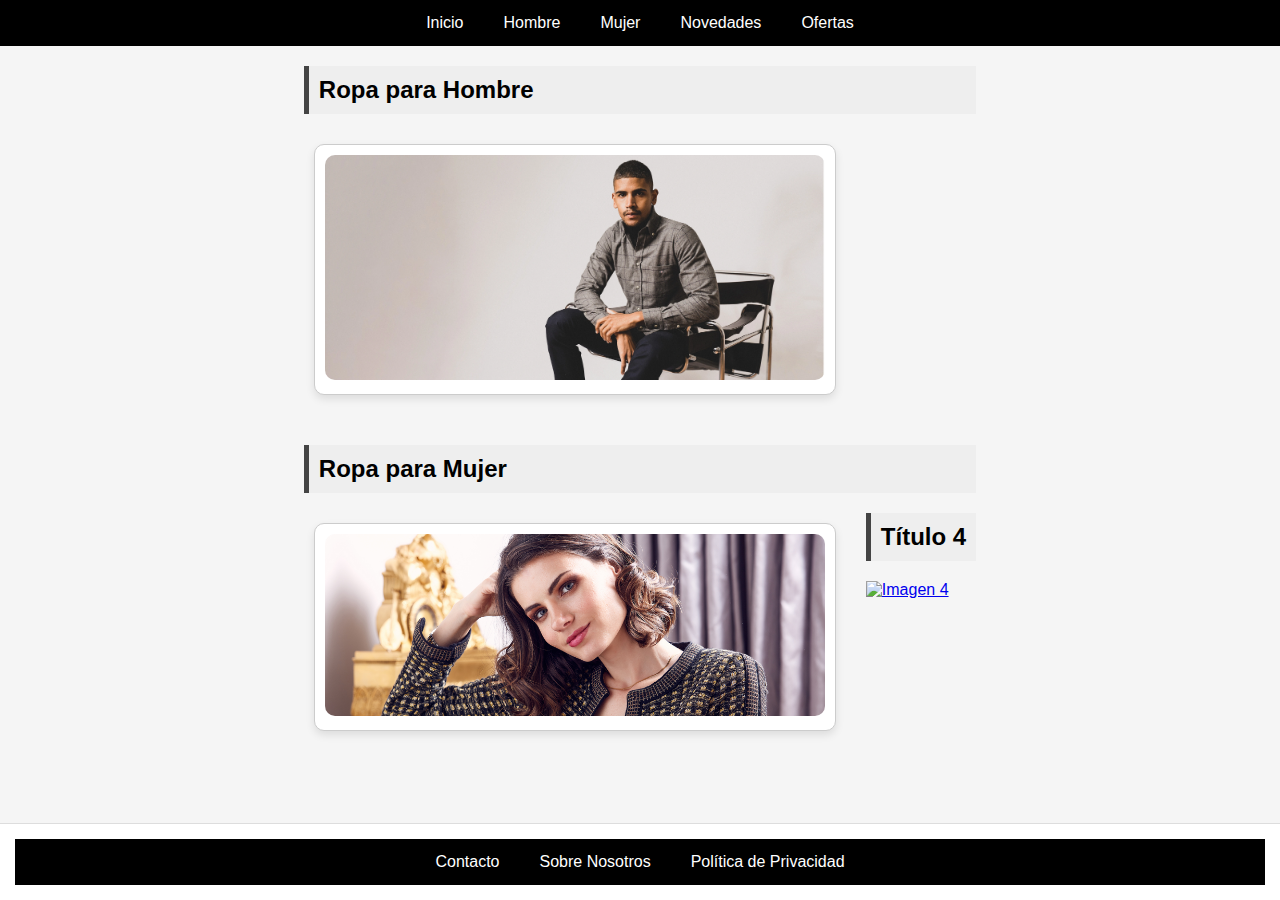
==== commit 5f671e56: "modificaciones" ====
--- a/index.html
+++ b/index.html
@@ -9,15 +9,8 @@
     <meta name="keywords" content="tienda de ropa, moda, hombre, mujer, compras">
     <link href="https://fonts.googleapis.com/css2?family=Roboto:wght@400;700&display=swap" rel="stylesheet">
     <link rel="icon" href="logi2.ico" type="image/x-icon">
-
 </head>
 <body>
-    <header>
-        <a href="carrito.html" class="cart-icon">
-            <img src="carrito icon.png" alt="">
-        </a>
-        <img src="logo 2.png" alt="Logo de la Tienda" class="logo">
-    </header>
     <nav>
         <ul>
             <li><a href="index.html">Inicio</a></li>
@@ -36,10 +29,8 @@
                         <img src="slider.jpg" alt="Producto Hombre 1">
                     </a>
                 </div>
-        
             </div>
         </section>
-        
         <section id="mujer" class="section">
             <h2>Ropa para Mujer</h2>
             <div class="product-grid">
@@ -48,31 +39,13 @@
                     <img src="slider 4.jpg" alt="Producto Mujer 1">
                     </a>
                 </div>
+            <div class="image-item">
+                <h2>Título 4</h2>
+                <a href="pagina4.html"><img src="imagen4.jpg" alt="Imagen 4"></a>
             </div>
-        </section>
-        <section id="novedades" class="section">
-            <h2>Novedades</h2>
-            <div class="product-grid">
-                <div class="product">
-                    <a href="novedades.html">
-                    <img src="slider 2.jpg" alt="Novedad 1">
-                </a>
-                </div>
-            </div>
-        </section>
-        <section id="ofertas" class="section">
-            <h2>Ofertas</h2>
-            <div class="product-grid">
-                <div class="product">
-                    <a href="ofertas.html">
-                    <img src="slader 1.jpg" alt="Oferta 1">
-                </a>
-                </div>
-            </div>
-        </section>
+        </div>
     </main>
     <footer>
-        <p>&copy; H&C. Todos los derechos reservados.</p>
         <nav>
             <ul>
                 <li><a href="#contacto">Contacto</a></li>
--- a/styles.css
+++ b/styles.css
@@ -195,18 +195,6 @@
 }
 
 /* Modal */
-.modal {
-    display: none; /* Por defecto, el modal está oculto */
-    position: fixed;
-    top: 0;
-    left: 0;
-    width: 100%;
-    height: 100%;
-    background-color: rgba(0, 0, 0, 0.5);
-    z-index: 1000;
-    overflow: auto;
-    padding-top: 10px; /* Ajusta el espacio según sea necesario */
-}
 
 .modal {
     display: none; /* Oculta el modal por defecto */
@@ -219,6 +207,7 @@
     z-index: 1000; /* Asegura que esté por encima de otros elementos */
     display: flex;
     align-items: center; /* Centra verticalmente el contenido */
+    z-index: 1000;
     justify-content: center; /* Centra horizontalmente el contenido */
 }
 /* Contenido del modal */
@@ -246,14 +235,14 @@
 
 .product {
     display: flex;
-    flex-direction: column; /* Alinea los elementos verticalmente */
-    background-color: #fff;
-    padding: 20px;
-    border: 1px solid #ddd;
-    border-radius: 10px;
-    box-shadow: 0 4px 8px rgba(0, 0, 0, 0.1);
-    text-align: center;
-    transition: transform 0.3s ease, box-shadow 0.3s ease;
+    flex-direction: column;
+    align-items: center;
+    border: 1px solid #ccc;
+    padding: 10px;
+    margin: 10px;
+    width: 80%; /* Ajusta el ancho según tus necesidades */
+    max-width: 500px; /* Limita el ancho máximo del producto */
+    text-align: center; /* Alinea el texto en el centro */
 }
 
 .product img {
@@ -537,4 +526,51 @@
     opacity: 0.8;
 }
 
-
+.notification {
+    display: none; /* Oculto por defecto */
+    position: fixed; /* Posición fija */
+    top: 10px; /* Distancia desde el borde superior */
+    left: 50%; /* Centrado horizontalmente */
+    transform: translateX(-50%); /* Corrección para centrar */
+    background-color: #2e352e; /* Color de fondo verde */
+    color: white; /* Color del texto */
+    padding: 15px; /* Espaciado interno */
+    border-radius: 5px; /* Bordes redondeados */
+    z-index: 1001; /* Asegurarse de que esté por encima del modal */
+    font-size: 16px; /* Tamaño de la fuente */
+    font-family: Arial, sans-serif; /* Fuente */
+    text-align: center; /* Centrar el texto */
+}
+
+/* Estilos para el mensaje de confirmación */
+.confirmation-message {
+    display: none; /* Oculto por defecto */
+    position: fixed; /* Posición fija */
+    top: 20px; /* Distancia desde el borde superior */
+    left: 50%; /* Centrado horizontalmente */
+    transform: translateX(-50%); /* Corrección para centrar */
+    background-color: #4CAF50; /* Color de fondo verde */
+    color: white; /* Color del texto */
+    padding: 15px; /* Espaciado interno */
+    border-radius: 5px; /* Bordes redondeados */
+    z-index: 1001; /* Asegurarse de que esté por encima de otros elementos */
+    font-size: 16px; /* Tamaño de la fuente */
+    font-family: Arial, sans-serif; /* Fuente */
+    text-align: center; /* Centrar el texto */
+}
+#cardNumber, #cardExpiry, #cardCVC {
+    display: none; /* Oculta los campos */
+}
+
+#creditCardDetails {
+    display: block; /* Asegúrate de que esté visible cuando sea necesario */
+}
+
+#cartItems {
+    display: flex;
+    flex-direction: column;
+    align-items: center;
+    padding: 20px; /* Añade un poco de espacio alrededor del contenedor */
+}
+
+
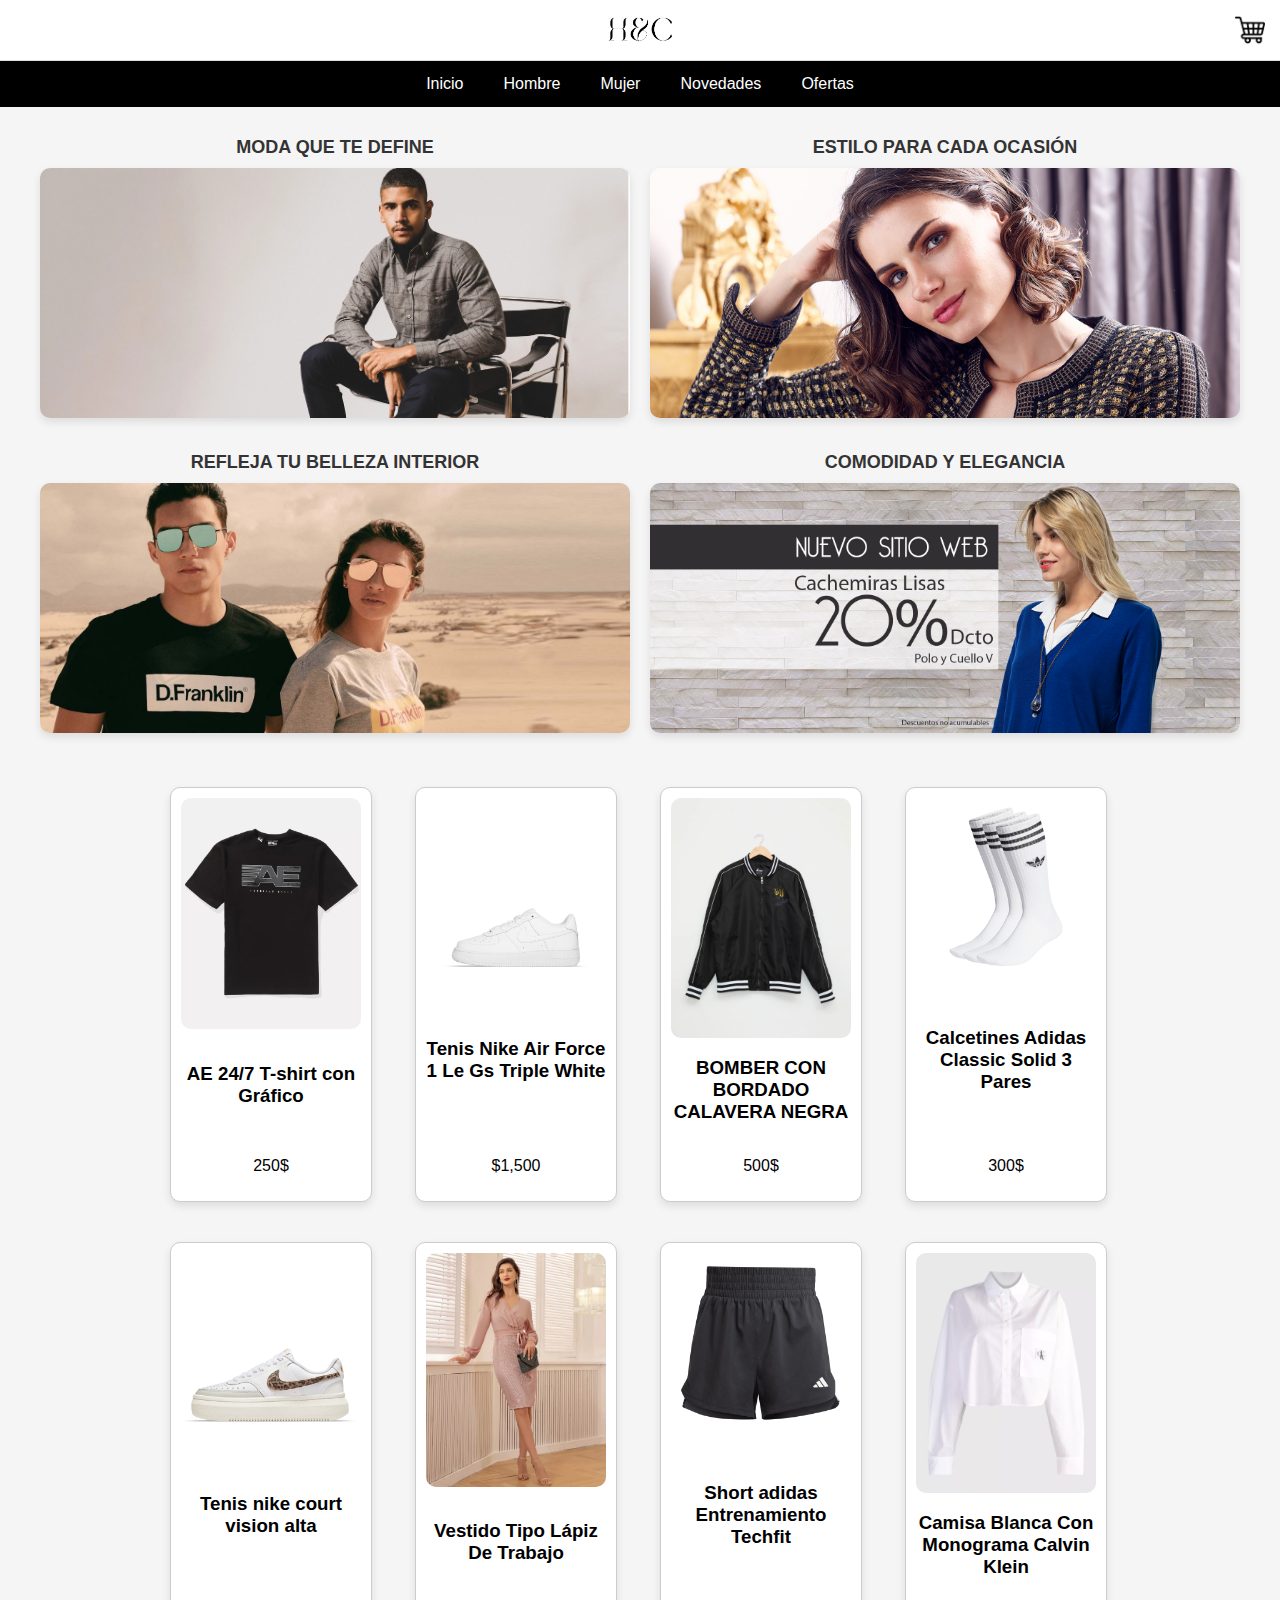
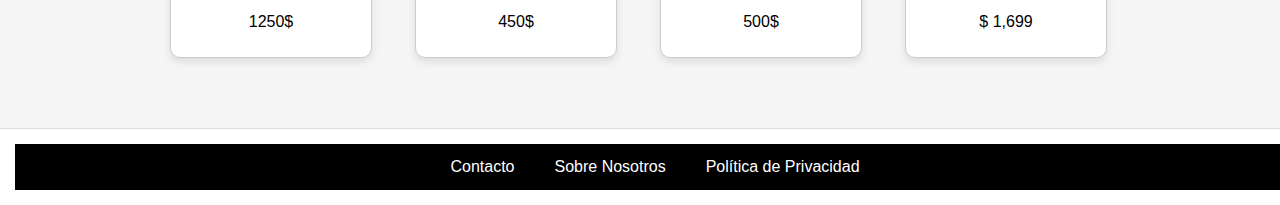
==== commit 22f857ce: "modificaciones" ====
--- a/index.html
+++ b/index.html
@@ -3,14 +3,20 @@
 <head>
     <meta charset="UTF-8">
     <meta name="viewport" content="width=device-width, initial-scale=1.0">
-    <title>H&C</title>
+    <title>Ropa para Hombre - H&C</title>
     <link rel="stylesheet" href="styles.css">
-    <meta name="description" content="Tienda de ropa con las mejores prendas para hombre y mujer">
-    <meta name="keywords" content="tienda de ropa, moda, hombre, mujer, compras">
+    <meta name="description" content="Ropa para hombre en H&C">
+    <meta name="keywords" content="ropa para hombre, moda, hombre, compras">
     <link href="https://fonts.googleapis.com/css2?family=Roboto:wght@400;700&display=swap" rel="stylesheet">
     <link rel="icon" href="logi2.ico" type="image/x-icon">
 </head>
 <body>
+    <header>
+        <a href="carrito.html" class="cart-icon">
+            <img src="carrito icon.png" alt="">
+        </a>
+        <img src="logo 2.png" alt="Logo de la Tienda" class="logo">
+    </header>
     <nav>
         <ul>
             <li><a href="index.html">Inicio</a></li>
@@ -20,31 +26,84 @@
             <li><a href="ofertas.html">Ofertas</a></li>
         </ul>
     </nav>
-    <main class="container">
-        <section id="hombre" class="section">
-            <h2>Ropa para Hombre</h2>
-            <div class="product-grid">
-                <div class="product">
-                    <a href="hombre.html">
-                        <img src="slider.jpg" alt="Producto Hombre 1">
-                    </a>
-                </div>
+    <main>
+        <div class="image-container">
+            <div class="image-item">
+                <h2>MODA QUE TE DEFINE</h2>
+                <a href="hombre.html"><img src="slider.jpg" alt="Imagen 1"></a>
             </div>
-        </section>
-        <section id="mujer" class="section">
-            <h2>Ropa para Mujer</h2>
-            <div class="product-grid">
-                <div class="product">
-                    <a href="mujer.html">
-                    <img src="slider 4.jpg" alt="Producto Mujer 1">
-                    </a>
-                </div>
             <div class="image-item">
-                <h2>Título 4</h2>
-                <a href="pagina4.html"><img src="imagen4.jpg" alt="Imagen 4"></a>
+                <h2>ESTILO PARA CADA OCASIÓN</h2>
+                <a href="mujer.html"><img src="slider 4.jpg" alt="Imagen 2"></a>
+            </div>
+            <div class="image-item">
+                <h2>REFLEJA TU BELLEZA INTERIOR</h2>
+                <a href="novedades.html"><img src="slider 2.jpg" alt="Imagen 3"></a>
+            </div>
+            <div class="image-item">
+                <h2>COMODIDAD Y ELEGANCIA</h2>
+                <a href="ofertas.html"><img src="slader 1.jpg" alt="Imagen 4"></a>
             </div>
         </div>
     </main>
+        <main class="container">
+        <section class="section">
+        <!-- Productos dispuestos horizontalmente -->
+        <div class="product-grid-horizontal">
+            <div class="product" onclick="openProductModal('AE 24/7 T-shirt con Gráfico', 'Camisa', '250$', ['S', 'M', 'L'], ['NEGRO'], 'playera hombre.jpg', ['playera hombre.jpg'], 1)">
+                <img src="playera hombre.jpg" alt="Producto Hombre 1">
+                <h3>AE 24/7 T-shirt con Gráfico</h3>
+                <p>250$</p>
+            </div>
+
+            <div class="product" onclick="openProductModal('Nike Air Force 1 Le Gs Triple White', 'Tenis', '1500$', ['8', '9', '10'], ['BLANCO'], 'tenis hombre.jpg', ['tenis hombre.jpg', 'tenis hombre1.2.jpg', 'tenis hombre1.jpg'], 2)">
+                <img src="tenis hombre.jpg" alt="Producto Hombre 2">
+                <h3>Tenis Nike Air Force 1 Le Gs Triple White</h3>
+                <p>$1,500</p>
+            </div>
+
+            <div class="product" onclick="openProductModal('BOMBER CON BORDADO CALAVERA NEGRA', 'Chamarra', '500$', ['S', 'M', 'L'], ['NEGRO'], 'chamarra hombre.jpg', ['chamarra hombre.jpg'], 3)">
+                <img src="chamarra hombre.jpg" alt="Producto Hombre 3">
+                <h3>BOMBER CON BORDADO CALAVERA NEGRA</h3>
+                <p>500$</p>
+            </div>
+
+            <div class="product" onclick="openProductModal('Adidas Classic Solid 3 Pares', 'Calcetas', '300$', ['CH', 'M', 'G'], ['BLANCO'], 'calcetas hombre.jpg', ['calcetas hombre.jpg', 'calcetas hombre1.jpg', 'calcetas hombre2.jpg'], 4)">
+                <img src="calcetas hombre.jpg" alt="Producto Hombre 4">
+                <h3>Calcetines Adidas Classic Solid 3 Pares</h3>
+                <p>300$</p>
+            </div>
+
+            <div class="product" onclick="openProductModal('nike court vision alta', 'Tenis', '1250$', ['3', '4', '5'], ['BLANCO'], 'tennis mujer.png', ['tennis mujer.png','tennis mujer 2.png','tennis mujer 3.png'], 1)">
+                <img src="tennis mujer.png" alt="Producto mujer 1">
+                <h3>Tenis nike court vision alta</h3>
+                <p>1250$</p>
+            </div>
+            
+            <div class="product" onclick="openProductModal('Tipo Lápiz De Trabajo', 'Vestido', '450$', ['S', 'M', 'G'], ['ROSA'], 'vestido.jpg', ['vestido.jpg','vestido 2.jpg','vestido 3.jpg'], 1)">
+                <img src="vestido.jpg" alt="Producto mujer 1">
+                <h3>Vestido Tipo Lápiz De Trabajo </h3>
+                <p>450$</p>
+            </div>
+
+            <div class="product" onclick="openProductModal('adidas Entrenamiento Techfit', 'Short', '500$', ['S', 'M', 'G'], ['NEGRO'], 'shmujer.jpg', ['shmujer.jpg','shmujer1.jpg','shmujer2.jpg'], 1)">
+                <img src="shmujer.jpg" alt="Producto mujer 1">
+                <h3>Short adidas Entrenamiento Techfit </h3>
+                <p>500$</p>
+            </div>
+
+            <div class="product" onclick="openProductModal('Blanca Con Monograma Calvin Klein', 'Camisa', '1699$', ['S', 'M', 'G'], ['BLANCA'], 'camujer.jpg', ['camujer.jpg','camujer2.jpg','camujer3.jpg'], 1)">
+                <img src="camujer.jpg" alt="Producto mujer 1">
+                <h3>Camisa Blanca Con Monograma Calvin Klein </h3>
+                <p>$ 1,699</p>
+            </div>
+
+            
+            <!-- Agrega más productos aquí -->
+        </div>
+    </section>
+</main>
+    <!-- Pie de página -->
     <footer>
         <nav>
             <ul>
@@ -54,5 +113,26 @@
             </ul>
         </nav>
     </footer>
+     <!-- Modal de Producto -->
+     <div id="productModal" class="modal">
+        <div class="modal-content">
+            <span class="close" onclick="closeProductModal()">&times;</span>
+            <img id="productImage" src="" alt="Imagen del Producto">
+            <div id="productThumbnails" class="thumbnails">
+                <!-- Miniaturas de las imágenes -->
+            </div>
+            <h2 id="productTitle"></h2>
+            <p id="productDescription"></p>
+            <p id="productPrice"></p>
+            <label for="productSize">Talla:</label>
+            <select id="productSize"></select>
+            <label for="productColor">Color:</label>
+            <select id="productColor"></select>
+            <button onclick="addToCart()">Agregar al Carrito</button>
+        </div>
+    </div>
+
+    <script src="scripts.js"></script>
 </body>
+
 </html>
--- a/styles.css
+++ b/styles.css
@@ -22,7 +22,7 @@
 }
 
 header .logo {
-    max-height: 80px;
+    max-height: 30px;
     margin-right: 0;
 }
 
@@ -64,9 +64,15 @@
 
 /* Contenedor principal */
 main {
-    flex: 1; /* Esto asegura que el main ocupe el espacio disponible entre el header y el footer */
+    flex: 1;
+    display: flex;
+    justify-content: center;
+    align-items: center;
+    width: 100%;
     padding: 20px;
-}
+    box-sizing: border-box; /* Asegura que el padding se incluya en el ancho total */
+}
+
 
 /* Footer */
 footer {
@@ -92,7 +98,8 @@
 
 .product {
     display: flex;
-    flex-direction: column; /* Alinea los elementos verticalmente */
+    flex-direction: column;
+    align-items: center;
     background-color: #fff;
     padding: 20px;
     border: 1px solid #ddd;
@@ -100,19 +107,22 @@
     box-shadow: 0 4px 8px rgba(0, 0, 0, 0.1);
     text-align: center;
     transition: transform 0.3s ease, box-shadow 0.3s ease;
+    margin: 10px;
+    max-width: 500px;
+    width: 80%;
 }
 
 .product img {
     max-width: 100%;
     height: auto;
     object-fit: cover;
-    border-radius: 10px; /* Bordes redondeados */
+    border-radius: 10px;
 }
 
 .product-info {
     display: flex;
     flex-direction: column;
-    flex-grow: 1; /* Hace que este contenedor ocupe el espacio disponible */
+    flex-grow: 1;
 }
 
 .product-title {
@@ -136,6 +146,7 @@
 .product:hover {
     transform: scale(1.05);
 }
+
 
 /* Estilos para la vista en fila */
 .product-grid-horizontal {
@@ -192,23 +203,22 @@
     height: 100%; /* Ajusta la altura de la imagen al contenedor */
     object-fit: cover; /* Asegura que la imagen cubra el contenedor sin distorsión */
     display: block;
+    
 }
 
 /* Modal */
 
 .modal {
-    display: none; /* Oculta el modal por defecto */
-    position: fixed; /* Posición fija en la pantalla */
+    display: none; /* Oculto por defecto */
+    position: fixed; /* Fijo en la pantalla */
+    top: 0;
     left: 0;
-    top: 0;
-    width: 100%; /* Ancho completo */
-    height: 100%; /* Altura completa */
+    width: 100%;
+    height: 100%;
     background-color: rgba(0, 0, 0, 0.5); /* Fondo semi-transparente */
-    z-index: 1000; /* Asegura que esté por encima de otros elementos */
-    display: flex;
-    align-items: center; /* Centra verticalmente el contenido */
-    z-index: 1000;
-    justify-content: center; /* Centra horizontalmente el contenido */
+    z-index: 1000; /* Asegúrate de que esté sobre otros elementos */
+    align-items: center;
+    justify-content: center;
 }
 /* Contenido del modal */
 .modal-content {
@@ -516,7 +526,7 @@
 }
 
 .cart-icon img {
-    width: 40px; /* Ajusta el tamaño según sea necesario */
+    width: 30px; /* Ajusta el tamaño según sea necesario */
     height: auto;
     cursor: pointer;
     transition: opacity 0.3s ease;
@@ -573,4 +583,81 @@
     padding: 20px; /* Añade un poco de espacio alrededor del contenedor */
 }
 
-
+/* Contenedor de imágenes */
+/* Contenedor principal */
+main {
+    flex: 1;
+    display: flex;
+    justify-content: center;
+    align-items: center;
+    width: 100%;
+    padding: 20px;
+    box-sizing: border-box; /* Asegura que el padding se incluya en el ancho total */
+}
+
+/* Contenedor de imágenes */
+.image-container {
+    display: flex;
+    flex-wrap: wrap;
+    justify-content: center;
+    align-items: center;
+    gap: 20px;
+    max-width: 1200px; /* Ancho máximo del contenedor */
+    width: 100%;
+}
+
+.image-item {
+    text-align: center;
+    flex: 1 1 calc(50% - 40px); /* Dos imágenes por fila */
+    box-sizing: border-box; /* Asegura que el padding se incluya en el ancho total */
+}
+
+.image-item h2 {
+    margin: 10px 0;
+    font-size: 18px;
+    color: #333;
+}
+
+.image-item img {
+    width: 100%;
+    max-width: 600px; /* Ancho máximo */
+    height: 250px; /* Alto fijo */
+    object-fit: cover; /* Ajustar la imagen sin deformarla */
+    border-radius: 10px;
+    box-shadow: 0 4px 8px rgba(0, 0, 0, 0.1);
+    transition: transform 0.3s ease, box-shadow 0.3s ease;
+}
+
+.image-item img:hover {
+    transform: scale(1.05);
+    box-shadow: 0 8px 16px rgba(0, 0, 0, 0.2);
+}
+
+/* Footer */
+footer {
+    background-color: #fff;
+    color: #333;
+    padding: 15px;
+    text-align: center;
+    width: 100%;
+    border-top: 1px solid #ddd;
+}
+
+/* Responsividad */
+@media (max-width: 768px) {
+    .image-item {
+        flex: 1 1 calc(100% - 40px); /* Una imagen por fila en dispositivos pequeños */
+    }
+}
+
+@media (max-width: 480px) {
+    .image-container {
+        gap: 10px; /* Reduce el espacio entre imágenes en pantallas más pequeñas */
+    }
+
+    .image-item img {
+        max-width: 100%; /* Asegura que las imágenes ocupen el ancho completo en pantallas pequeñas */
+        height: auto; /* Ajusta la altura automáticamente */
+    }
+}
+
